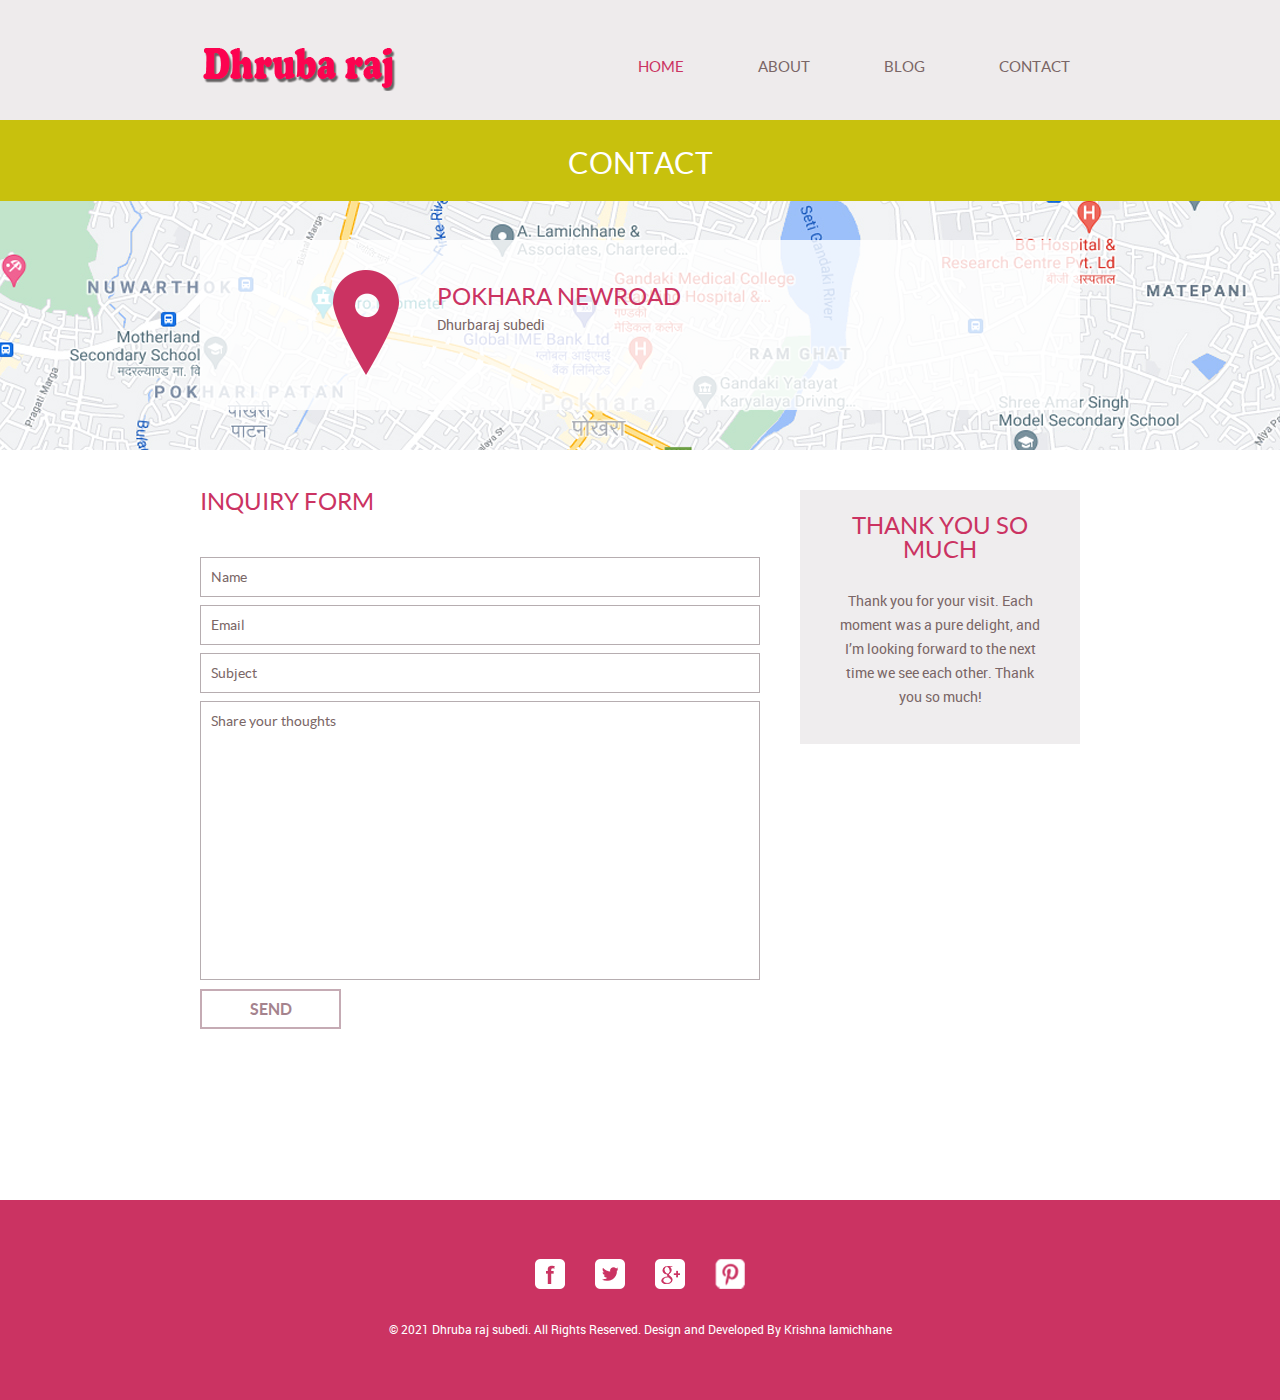
==== contact.html @ 52609d44 "Add files via upload" ====
<!doctype html>
<!-- Website template by freewebsitetemplates.com -->
<html>
<head>
	<meta charset="UTF-8">
	<meta name="viewport" content="width=device-width, initial-scale=1.0">
	<title>Dhruba raj subedi</title>
	<link rel="stylesheet" href="css/style.css" type="text/css">
	<link rel="stylesheet" type="text/css" href="css/mobile.css">
	<script src="js/mobile.js" type="text/javascript"></script>
</head>
<body>
	<div id="page">
		<div id="header">
			<div>
				<a href="index.html" class="logo"><img src="images/logo.png" alt=""></a>
				<ul id="navigation">
					<li class="selected">
						<a href="index.html">Home</a>
					</li>
					<li class="menu">
						<a href="about.html">About</a>
						<ul class="primary">
							<li>
								<a href="product.html">Gallary</a>
							</li>
						</ul>
					</li>
					<li class="menu">
						<a href="blog.html">Blog</a>
						<ul class="secondary">
							<li>
								<a href="singlepost.html">post</a>
							</li>
						</ul>
					</li>
					<li>
						<a href="contact.html">Contact</a>
					</li>
				</ul>
			</div>
		</div>
		<div id="body" class="contact">
			<div class="header">
				<div>
					<h1>Contact</h1>
				</div>
			</div>
			<div class="body">
				<div>
					<div>
						<img src="images/check-in.png" alt="">
						<h1>Pokhara newroad</h1>
						<p>Dhurbaraj subedi</p>
					</div>
				</div>
			</div>
			<div class="footer">
				<div class="contact">
					<h1>INQUIRY FORM</h1>
					<form action="index.html">
						<input type="text" name="Name" value="Name" onblur="this.value=!this.value?'Name':this.value;" onfocus="this.select()" onclick="this.value='';">
						<input type="text" name="Email" value="Email" onblur="this.value=!this.value?'Email':this.value;" onfocus="this.select()" onclick="this.value='';">
						<input type="text" name="Subject" value="Subject" onblur="this.value=!this.value?'Subject':this.value;" onfocus="this.select()" onclick="this.value='';">
						<textarea name="meassage" cols="50" rows="7">Share your thoughts</textarea>
						<input type="submit" value="Send" id="submit">
					</form>
				</div>
				<div class="section">
					<h1>Thank you so much</h1>
					<p>Thank you for your visit. Each moment was a pure delight, and I’m looking forward to the next time we see each other. Thank you so much!</p>
				</div>
			</div>
		</div>
		<div id="footer">
			<div>
				<div class="connect">
					<a href="https://www.facebook.com/dhurbaraj.subedi.96" class="facebook">facebook</a>
					<a href="#" class="twitter">twitter</a>
					<a href="#" class="googleplus">googleplus</a>
					<a href="#" class="pinterest">pinterest</a>
				</div>
				<p>&copy; 2021 Dhruba raj subedi. All Rights Reserved. Design and Developed By Krishna lamichhane</p>
			</div>
		</div>
	</div>
</body>
</html>
---- css/style.css ----
/* Website template by freewebsitetemplates.com */
body {
	margin: 0;
	padding: 0;
	position: relative;
	width: auto;
}
body #page {
	margin: 0;
	overflow: hidden;
	padding: 0;
	width: auto;
}
a {
	text-decoration: none;
	outline: none;
}
a:active {
	background: none;
}
img {
	border: none;
}
/*-------------------------------------------FONTS---------------------------------------------*/
@font-face {
	font-family: 'roboto-regular-webfont';
	src: url('../fonts/roboto-regular-webfont.eot');
	src: url('../fonts/roboto-regular-webfont.woff') format('woff'), url('../fonts/roboto-regular-webfont.ttf') format('truetype'), url('../fonts/roboto-regular-webfont.svg') format('svg');
}
@font-face {
	font-family: 'quicksand-bold-webfont';
	src: url('../fonts/quicksand-bold-webfont.eot');
	src: url('../fonts/quicksand-bold-webfont.woff') format('woff'), url('../fonts/quicksand-bold-webfont.ttf') format('truetype'), url('../fonts/quicksand-bold-webfont.svg') format('svg');
}
@font-face {
	font-family: 'magra-bold-webfont';
	src: url('../fonts/magra-bold-webfont.eot');
	src: url('../fonts/magra-bold-webfont.woff') format('woff'), url('../fonts/magra-bold-webfont.ttf') format('truetype'), url('../fonts/magra-bold-webfont.svg') format('svg');
}
@font-face {
	font-family: 'lato-regular-webfont';
	src: url('../fonts/lato-regular-webfont.eot');
	src: url('../fonts/lato-regular-webfont.woff') format('woff'), url('../fonts/lato-regular-webfont.ttf') format('truetype'), url('../fonts/lato-regular-webfont.svg') format('svg');
}
@font-face {
	font-family: 'lato-bold-webfont';
	src: url('../fonts/lato-bold-webfont.eot');
	src: url('../fonts/lato-bold-webfont.woff') format('woff'), url('../fonts/lato-bold-webfont.ttf') format('truetype'), url('../fonts/lato-bold-webfont.svg') format('svg');
}
/*----------------------------------------header-styles---------------------------------------*/
#header {
	background-color: #eeebec;
	margin: 0;
	padding: 0;
	position: relative;
	width: 100%;
}
#header div {
	margin: 0 auto;
	max-width: 940px;
	overflow: hidden;
	padding: 41px 10px 27px;
}
#header div a.logo {
	float: left;
	margin: 0 0 0 29px;
	padding: 0;
	width: auto;
}
#header div a.logo img {
	display: block;
	margin: 0;
	padding: 0;
	width: auto;
}
#header div ul {
	display: inline-block;
	float: right;
	list-style: none outside none;
	margin: 0 auto;
	padding: 17px 0 0;
	text-align: center;
	width: 513px;
}
#header div ul li {
	display: inline-block;
	*float: left; /* Needed for IE7 and old versions */
	margin: 0 35px;
	padding: 0;
	position: relative;
	width: auto;
}
#header div ul li a {
	color: #7a6666;
	font-family: lato-regular-webfont;
	font-size: 15px;
	font-weight: normal;
	line-height: 15px;
	margin: 0;
	padding: 0;
	text-align: center;
	text-transform: uppercase;
}
#header div ul li.selected a, #header div ul li.selected a:hover {
	color: #cb3362;
}
#header div ul li a:hover, #header div ul li.menu:hover ul li a {
	color: #c8c10d;
}
#header div ul li ul li a {
	color: #cb3362;
	font-family: lato-regular-webfont;
	font-size: 15px;
	font-weight: normal;
	line-height: 15px;
	margin: 0;
	padding: 0;
	text-align: center;
	text-transform: uppercase;
}
#header div ul li.menu {
	min-height: 35px;
	z-index: 80;
}
#header div ul li.menu ul {
	display: block;
	float: none;
	left: -99999px;
	margin: 0;
	padding: 0;
	position: absolute;
	top: 24px;
	width: 106px;
	z-index: 90;
}
#header div ul li.menu:hover ul.primary, #header div ul li.menu ul#selected.primary {
	left: -30px;
}
#header div ul li.menu:hover ul.secondary, #header div ul li.menu ul#selected.secondary {
	left: -27px;
}
#header div ul li.menu ul li {
	float: none;
	margin: 0;
	padding: 0;
}
/*----------------------------------------body-home-styles---------------------------------------*/
#body.home {
	margin: 0;
	overflow: hidden;
	padding: 0;
	position: relative;
	width: 100%;
}
#body.home div.header {
	background-color: #f8f8f8;
	margin: 0;
	max-width: none;
	overflow: hidden;
	padding: 0;
	width: 100%;
}
#body.home div.header img {
	display: block;
	left: 50%;
	margin: 0 auto 0 -563px;
	padding: 0;
	position: absolute;
	width: 1126px;
}
#body.home div.header div {
	margin: 0 auto;
	max-width: 960px;
	min-height: 660px;
	padding: 0;
	position: relative;
}
#body.home div.header div a {
	background: url(../images/icons.png) no-repeat 0 -128px;
	color: #FFFFFF;
	display: block;
	font-family: quicksand-bold-webfont;
	font-size: 20px;
	font-weight: normal;
	height: 99px;
	line-height: 24px;
	margin: 0;
	padding: 52px 0 0;
	position: absolute;
	right: 130px;
	text-align: center;
	text-transform: uppercase;
	top: 437px;
	width: 156px;
	z-index: 90;
}
#body.home div.body {
	background-color: #eae7e8;
	margin: 0;
	max-width: none;
	padding: 0;
	width: 100%;
}
#body.home div.body div {
	margin: 0 auto;
	max-width: 960px;
	overflow: hidden;
	padding: 0;
}
#body.home div.body div div {
	float: left;
	margin: 0;
	padding: 0 0 0 40px;
	width: 560px;
}
#body.home div.body div img {
	display: block;
	float: right;
	left: 0;
	margin: 0;
	padding: 0;
	position: relative;
	width: auto;
}
#body.home div.body div div h1 {
	color: #7A6666;
	display: block;
	font-family: lato-bold-webfont;
	font-size: 18px;
	font-weight: normal;
	line-height: 24px;
	margin: 0;
	padding: 47px 0 18px;
	text-align: left;
	text-transform: uppercase;
	width: 560px;
}
#body.home div.body div div h2 {
	color: #E32A62;
	display: block;
	font-family: magra-bold-webfont;
	font-size: 30px;
	font-weight: normal;
	line-height: 30px;
	margin: 0;
	padding: 0 0 26px;
	text-align: left;
	text-transform: none;
	width: 560px;
}
#body.home div.body div div p {
	color: #7a6666;
	display: block;
	font-family: roboto-regular-webfont;
	font-size: 14px;
	font-weight: normal;
	line-height: 24px;
	margin: 0;
	padding: 0;
	text-align: left;
	width: 560px;
}
#body.home div.body div div p a {
	color: #7a6666;
	display: block;
	font-family: roboto-regular-webfont;
	font-size: 14px;
	font-weight: normal;
	line-height: 24px;
	margin: 0;
	padding: 0;
	text-decoration: underline;
}
#body.home div.body div div p a:hover {
	color: #c8c10d;
}
#body.home div.footer {
	background-color: #c8c10d;
	margin: 0;
	max-width: none;
	padding: 0;
	width: 100%;
}
#body.home div.footer div {
	margin: 0 auto;
	max-width: 960px;
	padding: 0;
}
#body.home div.footer div ul {
	display: inline-block;
	list-style: none outside none;
	margin: 0;
	padding: 36px 0 32px;
	width: 100%;
}
#body.home div.footer div ul li {
	float: left;
	margin: 0 10px;
	padding: 0;
	width: 220px;
}
#body.home div.footer div ul li a {
	background: url(../images/icons.png) no-repeat;
	display: block;
	height: 44px;
	margin: 0 auto 22px;
	padding: 0;
	width: 80px;
}
#body.home div.footer div ul li a.product {
	background-position: 0 -372px;
}
#body.home div.footer div ul li a.about {
	background-position: 0 -418px;
}
#body.home div.footer div ul li a.flavor {
	background-position: 0 -280px;
}
#body.home div.footer div ul li a.contact {
	float: none;
	background-position: 0 -326px;
}
#body.home div.footer div ul li h1 {
	color: #ffffff;
	font-family: lato-regular-webfont;
	font-size: 20px;
	font-weight: normal;
	line-height: 20px;
	margin: 0;
	padding: 0;
	text-align: center;
	text-transform: uppercase;
}
/*----------------------------------------body-styles---------------------------------------*/
#body {
	margin: 0;
	overflow: hidden;
	padding: 0;
	position: relative;
	width: 100%;
}
#body div.header {
	background-color: #c8c10d;
	margin: 0 auto;
	max-width: none;
	overflow: hidden;
	padding: 0;
}
#body div.header div {
	margin: 0 auto;
	max-width: 960px;
	padding: 0;
}
#body div.header div h1 {
	color: #FFFFFF;
	font-family: lato-regular-webfont;
	font-size: 30px;
	font-weight: normal;
	line-height: 30px;
	margin: 0;
	padding: 28px 0 23px;
	text-align: center;
	text-transform: uppercase;
}
#body div.body {
	background-color: #ebebed;
	margin: 0;
	max-width: none;
	min-height: 249px;
	overflow: hidden;
	padding: 0;
	width: 100%;
}
#body div.body img {
	display: block;
	left: 50%;
	margin: 0 auto 0 -507px;
	padding: 0;
	position: absolute;
	width: 1014px;
}
#body div.footer {
	margin: 0 auto;
	max-width: 960px;
	overflow: hidden;
	padding: 40px 0 110px;
}
#body div.footer div.sidebar {
	background-color: #EFEDEE;
	float: left;
	margin: 0 10px 0 40px;
	padding: 36px 0 34px;
	width: 280px;
}
#body div.footer div.article {
	float: left;
	margin: 0;
	padding: 0 0 0 30px;
	width: 560px;
}
#body div.footer div.sidebar h1 {
	display: block;
	line-height: 48px;
	margin: 0 auto;
	padding: 0 0 50px;
	text-align: center;
	width: 193px;
}
#body div.footer div.sidebar p {
	display: block;
	line-height: 48px;
	margin: 0 auto;
	text-align: center;
	width: 169px;
}
#body div.footer div h1 {
	color: #CB3362;
	font-family: lato-regular-webfont;
	font-size: 24px;
	font-weight: normal;
	line-height: 24px;
	margin: 0;
	padding: 0 0 27px;
	text-align: left;
	text-transform: uppercase;
}
#body div.footer div p, #body div.footer div span {
	color: #7A6666;
	font-family: roboto-regular-webfont;
	font-size: 14px;
	font-weight: normal;
	line-height: 24px;
	margin: 0;
	padding: 0 0 24px;
	text-align: left;
}
#body div.footer div span {
	display: block;
	margin: 0;
	padding: 0;
}
#body div.footer div p a {
	color: #7a6666;
	font-family: roboto-regular-webfont;
	font-size: 14px;
	font-weight: normal;
	line-height: 24px;
	margin: 0;
	padding: 0;
	text-decoration: underline;
}
#body div.footer div p a:hover, #body div ul li p a:hover, #body div.blog .featured ul li div p a:hover, #body div.blog .sidebar p a:hover, #body div.blog .featured p a:hover, #body.contact div.body div div p a:hover {
	color: #c8c10d;
}
#body div {
	margin: 0 auto;
	max-width: 960px;
	padding: 7px 0 57px;
}
#body div ul {
	display: inline-block;
	list-style: none outside none;
	margin: 0;
	overflow: hidden;
	padding: 0 0 22px;
	width: 100%;
}
#body div ul li {
	float: left;
	margin: 0 10px;
	padding: 0;
	width: 220px;
}
#body div ul li h1 {
	color: #E32A62;
	font-family: magra-bold-webfont;
	font-size: 28px;
	font-weight: normal;
	line-height: 28px;
	margin: 0;
	padding: 87px 0 27px 30px;
	text-align: left;
	text-transform: capitalize;
}
#body div ul li p {
	color: #7A6666;
	font-family: roboto-regular-webfont;
	font-size: 14px;
	font-weight: normal;
	line-height: 24px;
	margin: 0;
	padding: 0 0 0 30px;
	text-align: left;
	width: 190px;
}
#body div ul li p a {
	color: #7a6666;
	font-family: roboto-regular-webfont;
	font-size: 14px;
	font-weight: normal;
	line-height: 24px;
	margin: 0;
	padding: 0;
	text-decoration: underline;
}
#body div ul li img {
	display: block;
	margin: 0 auto 15px;
	padding: 0;
	width: auto;
}
#body div ul li h2 {
	color: #e32a62;
	font-family: lato-regular-webfont;
	font-size: 20px;
	font-weight: normal;
	line-height: 24px;
	margin: 0;
	padding: 0;
	text-align: center;
	text-transform: uppercase;
}
#body div.blog {
	margin: 0 auto;
	max-width: 960px;
	overflow: hidden;
	padding: 98px 0 146px;
}
#body div.singlepost {
	margin: 0 auto;
	max-width: 960px;
	overflow: hidden;
	padding: 98px 0 99px;
}
#body div.blog .featured {
	float: left;
	margin: 0 10px;
	padding: 0;
	width: 620px;
}
#body div.singlepost .featured {
	float: left;
	margin: 0 10px;
	padding: 0;
	width: 620px;
}
#body div.blog .featured ul {
	display: inline-block;
	list-style: none;
	margin: 0;
	overflow: hidden;
	padding: 0;
	width: 100%;
}
#body div.blog .featured ul li:first-child {
	margin: 0 0 50px 0;
}
#body div.blog .featured ul li {
	background: url(../images/bg-border.gif) no-repeat bottom center;
	float: none;
	margin: 0 0 39px;
	overflow: hidden;
	padding: 0;
	width: auto;
}
#body div.blog .featured ul li img {
	float: left;
	margin: 2px 0 0;
	padding: 0 30px;
	width: auto;
}
#body div.blog .featured ul li div {
	float: left;
	margin: 0;
	padding: 0 0 36px 10px;
	width: 370px;
}
#body div.blog .featured ul li div h1 {
	color: #CB3362;
	font-family: lato-regular-webfont;
	font-size: 24px;
	font-weight: normal;
	line-height: 24px;
	margin: 0;
	padding: 0 0 3px;
	text-align: left;
	text-transform: uppercase;
}
#body div.blog .featured ul li div span {
	color: #7A6666;
	display: block;
	font-family: roboto-regular-webfont;
	font-size: 12px;
	font-weight: normal;
	line-height: 24px;
	margin: 0;
	padding: 0 0 24px;
	text-align: left;
	text-transform: none;
}
#body div.blog .featured ul li div p {
	color: #7a6666;
	font-family: roboto-regular-webfont;
	font-size: 14px;
	font-weight: normal;
	line-height: 24px;
	margin: 0;
	padding: 0 0 39px 0;
	text-align: left;
	width: 100%;
}
#body div.blog .featured ul li div p a {
	color: #7a6666;
	font-family: roboto-regular-webfont;
	font-size: 14px;
	font-weight: normal;
	line-height: 24px;
	margin: 0;
	padding: 0;
	text-decoration: underline;
}
#body div.blog .featured ul li div a.more {
	border: 2px solid #cbb5bc;
	color: #a5838e;
	display: block;
	font-family: lato-bold-webfont;
	font-size: 16px;
	font-weight: normal;
	height: 36px;
	line-height: 36px;
	margin: 0;
	padding: 0;
	text-align: center;
	text-transform: uppercase;
	width: 156px;
}
#body div.blog .featured ul li div a.more:hover {
	background-color: #c8c10d;
	border: none;
	color: #ffffff;
	height: 40px;
	line-height: 40px;
	width: 160px;
}
#body div.blog .featured a.load {
	border: 2px solid #cbb5bc;
	color: #a5838e;
	display: block;
	font-family: lato-bold-webfont;
	font-size: 16px;
	font-weight: normal;
	height: 36px;
	line-height: 36px;
	margin: 0 auto;
	padding: 0;
	text-align: center;
	text-transform: uppercase;
	width: 156px;
}
#body div.blog .featured a.load:hover {
	background-color: #cb3362;
	border: none;
	color: #ffffff;
	height: 40px;
	line-height: 40px;
	width: 160px;
}
#body div.blog .sidebar {
	background-color: #EFEDEE;
	float: left;
	margin: 0;
	padding: 0 0 71px;
	width: 280px;
}
#body div.singlepost .sidebar {
	background-color: #EFEDEE;
	float: left;
	margin: 0;
	padding: 0 0 71px;
	width: 280px;
}
#body div.blog .sidebar h1, #body div.singlepost .sidebar h1 {
	color: #CB3362;
	font-family: magra-bold-webfont;
	font-size: 30px;
	font-weight: normal;
	line-height: 30px;
	margin: 0;
	padding: 42px 0 29px;
	text-align: center;
	text-transform: capitalize;
}
#body div.blog .sidebar img, #body div.singlepost .sidebar img {
	display: block;
	margin: 0 auto;
	padding: 0;
	width: auto;
}
#body div.blog .sidebar h2, #body div.singlepost .sidebar h2 {
	color: #CB3362;
	font-family: lato-regular-webfont;
	font-size: 24px;
	font-weight: normal;
	line-height: 24px;
	margin: 0;
	padding: 34px 0 3px;
	text-align: center;
	text-transform: uppercase;
}
#body div.blog .sidebar span, #body div.singlepost .sidebar span {
	color: #7A6666;
	display: block;
	font-family: roboto-regular-webfont;
	font-size: 12px;
	font-weight: normal;
	line-height: 24px;
	margin: 0;
	padding: 0 0 24px;
	text-align: center;
	text-transform: none;
}
#body div.blog .sidebar p, #body div.singlepost .sidebar p {
	color: #7A6666;
	display: block;
	font-family: roboto-regular-webfont;
	font-size: 14px;
	font-weight: normal;
	line-height: 24px;
	margin: 0 auto;
	padding: 0 0 64px;
	text-align: center;
	text-transform: none;
	width: 200px;
}
#body div.blog .sidebar p a, #body div.singlepost .sidebar p a {
	color: #7a6666;
	font-family: roboto-regular-webfont;
	font-size: 14px;
	font-weight: normal;
	line-height: 24px;
	margin: 0;
	padding: 0;
	text-decoration: underline;
}
#body div.blog .sidebar a.more, #body div.singlepost .sidebar a.more {
	border: 2px solid #d3c2c7;
	color: #a5838e;
	display: block;
	font-family: lato-bold-webfont;
	font-size: 16px;
	font-weight: normal;
	height: 36px;
	line-height: 36px;
	margin: 0 auto;
	padding: 0;
	text-align: center;
	text-transform: uppercase;
	width: 156px;
}
#body div.blog .sidebar a.more:hover, #body div.singlepost .sidebar a.more:hover {
	background-color: #c8c10d;
	border: none;
	color: #ffffff;
	height: 40px;
	line-height: 40px;
	width: 160px;
}
#body div.singlepost .featured img {
	display: block;
	margin: 0;
	padding: 1px 0 0 30px;
	width: auto;
}
#body div.singlepost .featured h1 {
	color: #CB3362;
	font-family: lato-regular-webfont;
	font-size: 24px;
	font-weight: normal;
	line-height: 24px;
	margin: 0;
	padding: 40px 0 4px 30px;
	text-align: left;
	text-transform: uppercase;
}
#body div.singlepost .featured span {
	color: #7A6666;
	display: block;
	font-family: Arial;
	font-size: 12px;
	font-weight: normal;
	line-height: 24px;
	margin: 0;
	padding: 0 0 23px 30px;
	text-align: left;
	text-transform: none;
}
#body div.singlepost .featured p {
	color: #7A6666;
	font-family: Arial;
	font-size: 14px;
	font-weight: normal;
	line-height: 24px;
	margin: 0;
	padding: 0 0 24px 30px;
	text-align: left;
}
#body div.singlepost .featured p a {
	color: #7a6666;
	font-family: Arial;
	font-size: 14px;
	font-weight: normal;
	line-height: 24px;
	margin: 0;
	padding: 0;
	text-decoration: underline;
}
#body div.singlepost .featured a.load {
	border: 2px solid #CBB5BC;
	color: #A5838E;
	display: block;
	font-family: lato-bold-webfont;
	font-size: 16px;
	font-weight: normal;
	height: 36px;
	line-height: 36px;
	margin: 63px auto 0;
	padding: 0;
	text-align: center;
	text-transform: uppercase;
	width: 156px;
}
#body div.singlepost .featured a.load:hover {
	background-color: #c8c10d;
	border: none;
	color: #ffffff;
	height: 40px;
	line-height: 40px;
	width: 160px;
}
#body.contact div.body {
	background: url(../images/map.jpg) no-repeat center top #b5aaad;
	margin: 0;
	max-width: none;
	padding: 0;
	width: 100%;
}
#body.contact div.body div {
	margin: 0 auto;
	max-width: 960px;
	overflow: hidden;
	padding: 39px 0 0;
}
#body.contact div.body div div {
	background: url(../images/bg-transparent.png) repeat;
	margin: 0 auto;
	overflow: hidden;
	padding: 30px 0 35px 133px;
	width: 747px;
}
#body.contact div.body div div img {
	float: left;
	left: auto;
	margin: 0 38px 0 0;
	padding: 0;
	position: relative;
	width: auto;
}
#body.contact div.body div div h1 {
	color: #CB3362;
	float: left;
	font-family: lato-regular-webfont;
	font-size: 24px;
	font-weight: normal;
	line-height: 24px;
	margin: 0;
	padding: 15px 0 4px;
	text-align: left;
	text-transform: uppercase;
	width: 510px;
}
#body.contact div.body div div p {
	color: #7a6666;
	float: left;
	font-family: roboto-regular-webfont;
	font-size: 14px;
	font-weight: normal;
	line-height: 24px;
	margin: 0;
	padding: 0;
	text-align: left;
	width: 510px;
}
#body.contact div.body div div p a {
	color: #7a6666;
	font-family: roboto-regular-webfont;
	font-size: 14px;
	font-weight: normal;
	line-height: 24px;
	margin: 0;
	padding: 0;
	text-decoration: underline;
}
#body div.footer .contact {
	float: left;
	margin: 0 10px 0 0;
	max-width: none;
	padding: 0 0 61px 40px;
	width: 590px;
}
#body div.footer .contact h1 {
	color: #CB3362;
	float: none;
	font-family: lato-regular-webfont;
	font-size: 24px;
	font-weight: normal;
	line-height: 24px;
	margin: 0;
	padding: 0 0 43px;
	text-align: left;
	text-transform: uppercase;
	width: auto;
}
#body div.footer .contact form {
	margin: 0;
	overflow: hidden;
	padding: 0;
	width: 560px;
}
#body div.footer .contact form input {
	background: none;
	border: 1px solid #B6ADB0;
	color: #7A6666;
	display: block;
	font-family: lato-regular-webfont;
	font-size: 14px;
	font-weight: normal;
	height: 38px;
	line-height: 38px;
	margin: 0 0 8px;
	padding: 0 0 0 10px;
	text-align: left;
	width: 548px;
}
#body div.footer .contact form textarea {
	background: none;
	border: 1px solid #B6ADB0;
	color: #7A6666;
	display: block;
	font-family: lato-regular-webfont;
	font-size: 14px;
	font-weight: normal;
	height: 270px;
	line-height: 24px;
	margin: 0 0 9px;
	overflow: auto;
	padding: 7px 0 0 10px;
	resize: none;
	text-align: left;
	width: 548px;
}
#body div.footer .contact form input#submit {
	background: none;
	border: 2px solid #c5abb4;
	color: #a5838e;
	cursor: pointer;
	display: block;
	font-family: lato-bold-webfont;
	font-size: 16px;
	font-weight: normal;
	height: 40px;
	line-height: 36px;
	margin: 0;
	padding: 0;
	text-align: center;
	text-transform: uppercase;
	width: 141px;
}
#body div.footer .contact form input#submit:hover {
	background-color: #c8c10d;
	border: none;
	height: 40px;
	width: 141px;
}
#body div.footer .section {
	background-color: #EFEDEE;
	float: left;
	margin: 0;
	max-width: none;
	padding: 0 0 35px;
	width: 280px;
}
#body div.footer .section h1 {
	color: #CB3362;
	display: block;
	font-family: lato-regular-webfont;
	font-size: 24px;
	font-weight: normal;
	line-height: 24px;
	margin: 0 auto;
	padding: 24px 0 27px;
	text-align: center;
	text-transform: uppercase;
	width: 202px;
}
#body div.footer .section p {
	color: #7A6666;
	display: block;
	font-family: roboto-regular-webfont;
	font-size: 14px;
	font-weight: normal;
	line-height: 24px;
	margin: 0 auto;
	padding: 0;
	text-align: center;
	width: 202px;
}
#body div.footer .section p a {
}
#body div.footer .section p a:hover {
}
/*----------------------------------------footer-styles---------------------------------------*/
#footer {
	background-color: #cb3362;
	margin: 0;
	padding: 0;
	width: 100%;
}
#footer div {
	margin: 0 auto;
	max-width: 960px;
	overflow: hidden;
	padding: 59px 0 13px;
}
#footer div p {
	color: #FFFFFF;
	display: block;
	font-family: roboto-regular-webfont;
	font-size: 12px;
	font-weight: normal;
	line-height: 15px;
	margin: 0;
	padding: 33px 0 50px;
	text-align: center;
	text-transform: none
}
#footer div .connect {
	display: block;
	height: 30px;
	margin: 0 auto;
	max-width: none;
	overflow: hidden;
	padding: 0;
	width: 240px;
}
#footer div .connect a {
	background: url(../images/icons.png) no-repeat;
	display: block;
	float: left;
	height: 30px;
	margin: 0 15px;
	padding: 0;
	text-indent: -99999px;
	width: 30px;
}
#footer div .connect a.facebook {
	background-position: 0 0;
}
#footer div .connect a.googleplus {
	background-position: 0 -32px;
}
#footer div .connect a.pinterest {
	background-position: 0 -64px;
}
#footer div .connect a.twitter {
	background-position: 0 -96px;
}
---- css/mobile.css ----
/* Website template by freewebsitetemplates.com */
@media only screen and (min-width : 320px) and (max-width : 568px) {
	html {
		-webkit-text-size-adjust: none;
	}
	img {
		max-width: 100%;
	}
	body #page {
		margin: 0;
		overflow: hidden;
		padding: 0;
		width: auto;
	}
	#header {
		width: 100%;
	}
	#header div {
		max-width: none;
		overflow: hidden;
		padding: 90px 0 13%;
		width: 100%;
	}
	#header div a.logo {
		display: block;
		float: none;
		height: auto;
		margin: 0 auto;
		padding: 0;
	}
	#header div a.logo img {
		display: block;
		margin: 0 auto;
		padding: 0;
		width: 50%;
	}
	#header span#mobile-navigation {
		background: transparent url(../images/mobile/mobile-menu.png) no-repeat;
		display: block;
		height: 50px;
		margin: 0;
		padding: 0 0 0 0;
		position: absolute;
		right: 6%;
		top: 20px;
		width: 50px;
		z-index: 999;
	}
	#header div > ul#navigation {
		background-image: none;
		background: rgba(121, 101, 102, 0.91);
		border: 1px solid #f8f8f8;
		border-radius: 0;
		display: none;
		height: auto;
		padding: 0;
		position: absolute;
		right: 6%;
		top: 70px;
		width: 88%;
		z-index: 1000;
	}
	#header div > ul#navigation > li {
		border-left: 0;
		border-top: 1px solid #f8f8f8;
		margin: 0;
		padding: 0;
		position: relative;
		text-align: left;
		width: 100%;
	}
	#header div > ul#navigation > li:first-child {
		border-top: 0;
	}
	#header div > ul#navigation > li:hover {
		background-color: transparent;
	}
	#header div ul#navigation li a {
		color: #f8f8f8;
		display: block;
		font-family: Arial;
		font-size: 1.125em;
		font-weight: normal;
		height: 3em;
		line-height: 3.125em;
		padding: 0 10px;
		text-align: left;
		text-shadow: none;
		width: auto;
	}
	#header .mobile-submenu {
		background: rgba(121, 101, 102, 0.91) url(../images/mobile/mobile-expand.png) no-repeat center;
		border-left: 1px solid #f8f8f8;
		display: inline-block;
		height: 3.4em;
		position: absolute;
		right: 0;
		top: 0;
		width: 50px;
		z-index: 0;
	}
	#header div ul#navigation li ul {
		background: none;
		border-top: 1px solid #f8f8f8;
		padding: 0;
		position: static;
		right: 0;
		text-align: left;
		width: 100%;
		z-index: 999;
	}
	#header div ul#navigation li ul, #header div ul#navigation li:hover ul {
		display: none;
	}
	#header div ul#navigation li {
		width: 100%;
		z-index: 40;
	}
	#header div ul#navigation li ul li {
		background: rgba(121, 101, 102, 0.91);
		border-top: 1px solid #f8f8f8;
		display: block;
		margin: 0;
		padding: 0;
		text-align: left;
		width: 100%;
	}
	#header div ul#navigation li ul li:first-child {
		border: none;
	}
	#header div ul#navigation li ul li a {
		background: rgba(121, 101, 103, 0.91);
		color: #f8f8f8;
		padding-left: 20px;
		text-align: left;
		width: auto;
	}
	#header div ul#navigation li:hover a, #header div ul#navigation li.selected a, #header div ul#navigation li:hover ul li a, #header div ul#navigation li:hover ul li a:hover, #header div ul#navigation li ul li.selected a {
		display: block;
	}
	#header div ul#navigation li.selected > a {
		background: rgba(204, 60, 104, 0.91);
		color: #f8f8f8;
	}
	#body {
		margin: 0;
		padding: 0;
		width: 100%;
	}
	#body.home {
		margin: 0;
		padding: 0;
		width: 100%;
	}
}
@media only screen and (max-width : 568px) and (orientation : landscape) {
	
}
	@media only screen and (max-width : 918px) {
	#body{
	}
	#body.home {
	}
	#body div.blog, #body div.singlepost {
		margin: 0;
		max-width: none;
		overflow: hidden;
		padding: 10% 0;
		width: 100%;
	}
	#body.home div.header div {
		margin: 0 auto;
		max-width: 960px;
		min-height: 470px;
		padding: 0;
		position: relative;
	}
	#body.home div.header img {
		display: block;
		height: 21%;
		left: 0;
		margin: 0 auto;
		padding: 0;
		position: absolute;
		width: 100%;
	}
	#body.home div.header div a {
		margin: 0 auto;
		padding: 52px 0 0;
		position: relative;
		right: 0;
		top: 292px;
	}
	#body.home div.body div, #body.home div.footer div {
		margin: 0 auto;
		max-width: none;
		width: 90%;
	}
	#body.home div.body div div {
		float: none;
		margin: 0 auto;
		padding: 0;
		width: 90%;
	}
	#body.home div.body div div h1, #body.home div.body div div h2, #body.home div.body div div p {
		width: 100%;
	}
	#body.home div.body div img {
		display: block;
		float: none;
		margin: 0 auto;
		padding: 0;
		position: inherit;
		width: 100%;
	}
	#body.home div.footer div ul li {
		float: none;
		margin: 0;
		padding: 0 0 8%;
		width: 100%;
	}
	#body.home div.footer div ul li a.contact {
		float: none;
	}
	#body div.body {
		min-height: 280px;
	}
	#body div.body img {
		display: block;
		height: 15%;
		left: 0;
		margin: 0 auto;
		padding: 0;
		position: absolute;
		width: 100%;
	}
	#body div.footer {
		margin: 0;
		max-width: none;
		overflow: hidden;
		padding: 0 0 0;
		width: 100%;
	}
	#body div.footer div.sidebar {
		float: none;
		margin: 10% auto 0;
		padding: 36px 0 34px;
		width: 90%;
	}
	#body div.footer div.article {
		float: none;
		margin: 0 auto;
		padding: 8% 0 0 0;
		width: 90%;
	}
	#body div ul {
		padding: 10% 0;
		width: 100%;
	}
	#body div ul li {
		float: none;
		margin: 0 auto;
		padding: 0;
		width: 90%;
	}
	#body div ul li h1, #body div ul li p {
		margin: 0;
		padding: 0;
		width: 100%;
	}
	#body div.blog .featured {
		float: none;
		margin: 0;
		padding: 0;
		width: 100%;
	}
	#body div.blog .sidebar {
		background-color: #EFEDEE;
		float: none;
		margin: 0;
		padding: 0 0 71px;
		width: 100%;
	}
	#body div.blog .featured ul li:first-child {
		margin: 10% auto;
	}
	#body div.blog .featured ul li {
		background: none;
		margin: 10% auto;
		width: 90%;
	}
	#body div.blog .featured ul li img {
		float: none;
		margin: 5% auto;
	}
	#body div.blog .featured ul li div {
		float: none;
		margin: 0;
		padding: 0;
		width: 100%;
	}
	#body div.singlepost .featured img, #body div.singlepost .featured h1, #body div.singlepost .featured span, #body div.singlepost .featured p {
		padding: 4% 0;
	}
	#body div.blog .featured a.load, #body div.singlepost .featured a.load {
		display: none;
	}
	#body div.blog .sidebar, #body div.singlepost .featured,  #body div.singlepost .sidebar {
		float: none;
		margin: 0 auto;
		padding: 0 0 35px;
		width: 90%;
	}
	#body.contact div.body div{
		padding: 4% 0;
		max-width: none;
		width: 100%;
	}
	#body.contact div.body div div{
		padding: 5% 0;
		width: 90%;
	}
	#body.contact div.body div div img{
		float: none;
		margin: 0 auto;
	}
	#body.contact div.body div div h1, #body.contact div.body div div p{
		padding: 0 0 0 4%;
		width: 96%;
	}
	#footer div {
		margin: 0 auto;
		width: 90%;
	}
	#body div.footer .contact {
		float: none;
		margin: 0 auto;
		max-width: none;
		padding: 4% 0;
		width: 90%;
	}
	#body div.footer .contact form {
		margin: 0;
		overflow: hidden;
		padding: 0;
		width: 100%;
	}
	#body div.footer .contact form input, #body div.footer .contact form textarea {
		-webkit-appearance: none;
		border-radius: 0;
		margin: 0 auto 8px;
		width: 90%;
	}
	#body div.footer .contact form input#submit {
		-webkit-appearance: none;
		margin: 0 0 0 2%;
	}
	#body div.footer .section {
		background-color: #EFEDEE;
		float: none;
		margin: 0 auto 5%;
		max-width: none;
		padding: 0 0 35px;
		width: 90%;
	}
}
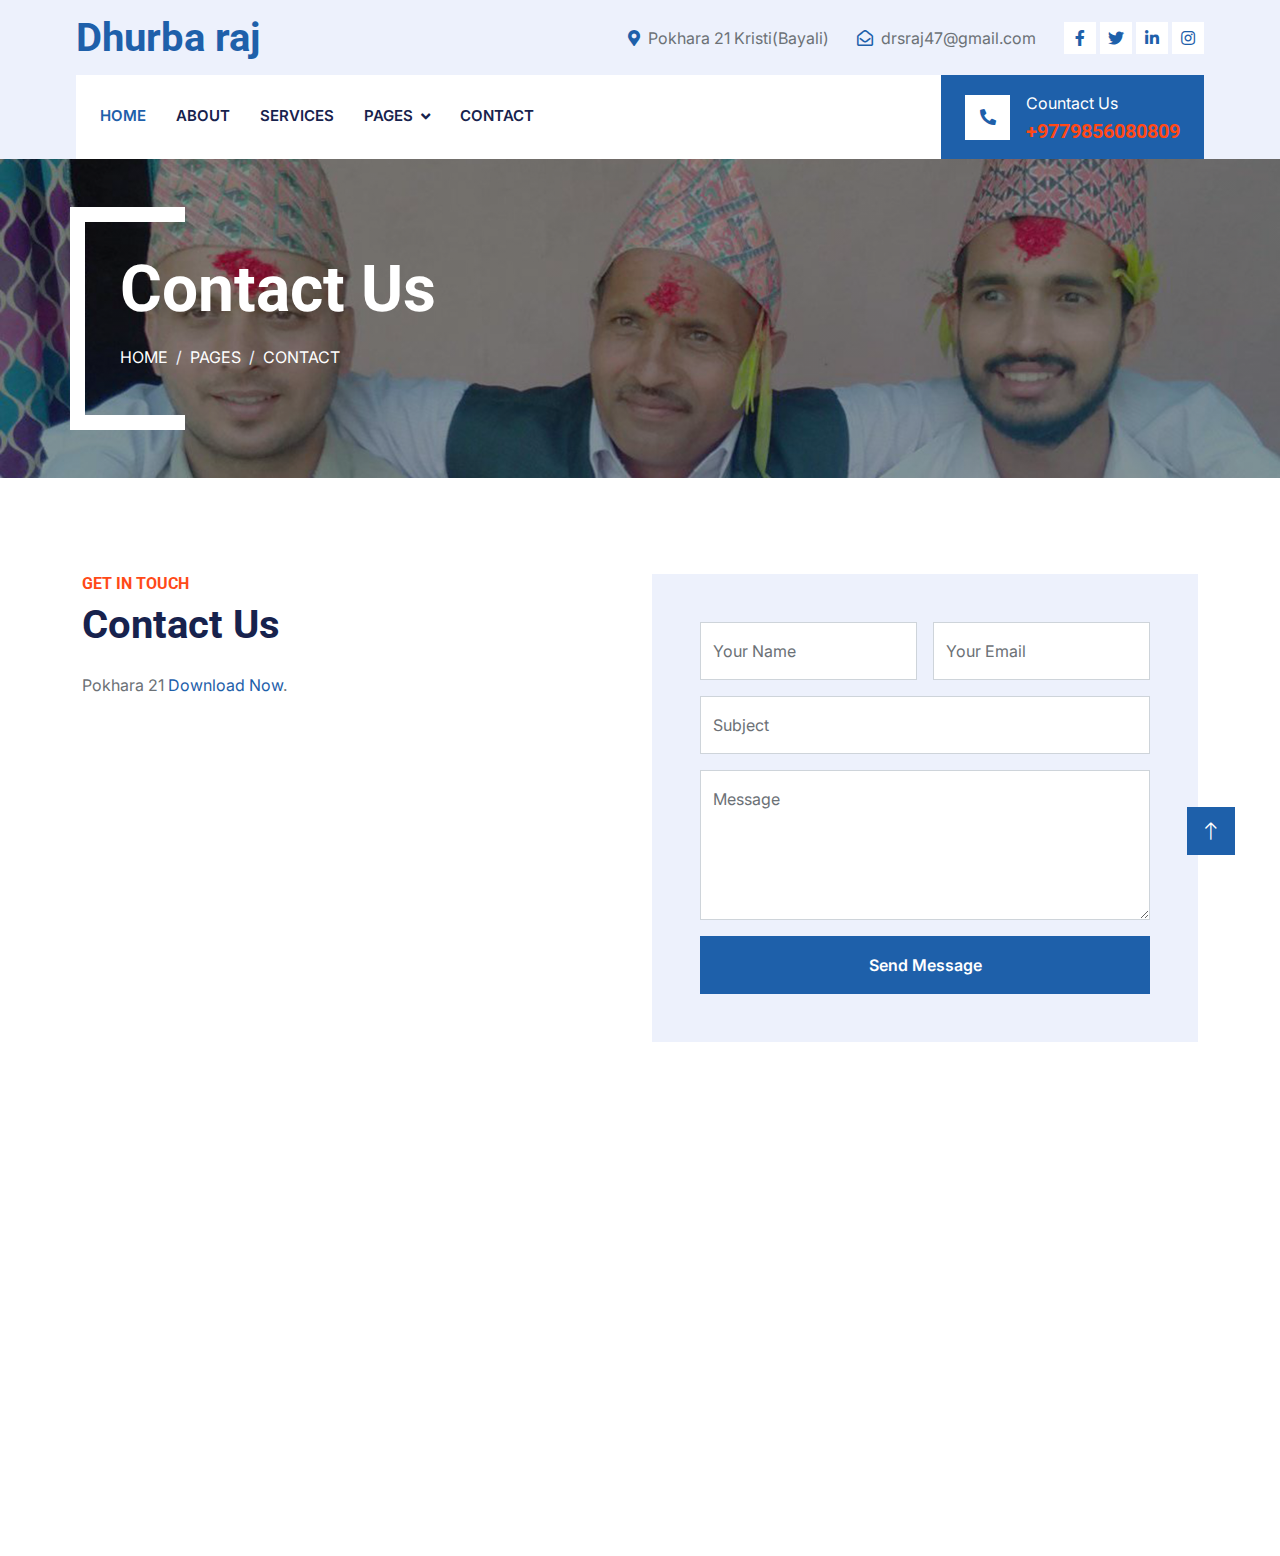
==== commit d40a45a8: "Add files via upload" ====
--- a/contact.html
+++ b/contact.html
@@ -1,88 +1,264 @@
-<!doctype html>
-<!-- Website template by freewebsitetemplates.com -->
-<html>
-<head>
-	<meta charset="UTF-8">
-	<meta name="viewport" content="width=device-width, initial-scale=1.0">
-	<title>Dhruba raj subedi</title>
-	<link rel="stylesheet" href="css/style.css" type="text/css">
-	<link rel="stylesheet" type="text/css" href="css/mobile.css">
-	<script src="js/mobile.js" type="text/javascript"></script>
-</head>
-<body>
-	<div id="page">
-		<div id="header">
-			<div>
-				<a href="index.html" class="logo"><img src="images/logo.png" alt=""></a>
-				<ul id="navigation">
-					<li class="selected">
-						<a href="index.html">Home</a>
-					</li>
-					<li class="menu">
-						<a href="about.html">About</a>
-						<ul class="primary">
-							<li>
-								<a href="product.html">Gallary</a>
-							</li>
-						</ul>
-					</li>
-					<li class="menu">
-						<a href="blog.html">Blog</a>
-						<ul class="secondary">
-							<li>
-								<a href="singlepost.html">post</a>
-							</li>
-						</ul>
-					</li>
-					<li>
-						<a href="contact.html">Contact</a>
-					</li>
-				</ul>
-			</div>
-		</div>
-		<div id="body" class="contact">
-			<div class="header">
-				<div>
-					<h1>Contact</h1>
-				</div>
-			</div>
-			<div class="body">
-				<div>
-					<div>
-						<img src="images/check-in.png" alt="">
-						<h1>Pokhara newroad</h1>
-						<p>Dhurbaraj subedi</p>
-					</div>
-				</div>
-			</div>
-			<div class="footer">
-				<div class="contact">
-					<h1>INQUIRY FORM</h1>
-					<form action="index.html">
-						<input type="text" name="Name" value="Name" onblur="this.value=!this.value?'Name':this.value;" onfocus="this.select()" onclick="this.value='';">
-						<input type="text" name="Email" value="Email" onblur="this.value=!this.value?'Email':this.value;" onfocus="this.select()" onclick="this.value='';">
-						<input type="text" name="Subject" value="Subject" onblur="this.value=!this.value?'Subject':this.value;" onfocus="this.select()" onclick="this.value='';">
-						<textarea name="meassage" cols="50" rows="7">Share your thoughts</textarea>
-						<input type="submit" value="Send" id="submit">
-					</form>
-				</div>
-				<div class="section">
-					<h1>Thank you so much</h1>
-					<p>Thank you for your visit. Each moment was a pure delight, and I’m looking forward to the next time we see each other. Thank you so much!</p>
-				</div>
-			</div>
-		</div>
-		<div id="footer">
-			<div>
-				<div class="connect">
-					<a href="https://www.facebook.com/dhurbaraj.subedi.96" class="facebook">facebook</a>
-					<a href="#" class="twitter">twitter</a>
-					<a href="#" class="googleplus">googleplus</a>
-					<a href="#" class="pinterest">pinterest</a>
-				</div>
-				<p>&copy; 2021 Dhruba raj subedi. All Rights Reserved. Design and Developed By Krishna lamichhane</p>
-			</div>
-		</div>
-	</div>
-</body>
-</html>
+<!DOCTYPE html>
+<html lang="en">
+
+<head>
+    <meta charset="utf-8">
+    <title>Dhurba raj subedi</title>
+    <meta content="width=device-width, initial-scale=1.0" name="viewport">
+    <meta content="" name="keywords">
+    <meta content="" name="description">
+
+    <!-- Favicon -->
+    <link href="img/favicon.ico" rel="icon">
+
+    <!-- Google Web Fonts -->
+    <link rel="preconnect" href="https://fonts.googleapis.com">
+    <link rel="preconnect" href="https://fonts.gstatic.com" crossorigin>
+    <link href="https://fonts.googleapis.com/css2?family=Inter:wght@400;600&family=Roboto:wght@500;700&display=swap" rel="stylesheet">
+
+    <!-- Icon Font Stylesheet -->
+    <link href="https://cdnjs.cloudflare.com/ajax/libs/font-awesome/5.10.0/css/all.min.css" rel="stylesheet">
+    <link href="https://cdn.jsdelivr.net/npm/bootstrap-icons@1.4.1/font/bootstrap-icons.css" rel="stylesheet">
+
+    <!-- Libraries Stylesheet -->
+    <link href="lib/animate/animate.min.css" rel="stylesheet">
+    <link href="lib/owlcarousel/assets/owl.carousel.min.css" rel="stylesheet">
+    <link href="lib/tempusdominus/css/tempusdominus-bootstrap-4.min.css" rel="stylesheet" />
+
+    <!-- Customized Bootstrap Stylesheet -->
+    <link href="css/bootstrap.min.css" rel="stylesheet">
+
+    <!-- Template Stylesheet -->
+    <link href="css/style.css" rel="stylesheet">
+</head>
+
+<body>
+    <!-- Spinner Start -->
+    <div id="spinner" class="show bg-white position-fixed translate-middle w-100 vh-100 top-50 start-50 d-flex align-items-center justify-content-center">
+        <div class="spinner-border text-primary" style="width: 3rem; height: 3rem;" role="status">
+            <span class="sr-only">Loading...</span>
+        </div>
+    </div>
+    <!-- Spinner End -->
+
+
+    <!-- Topbar Start -->
+    <div class="container-fluid bg-light d-none d-lg-block">
+        <div class="row align-items-center top-bar">
+            <div class="col-lg-3 col-md-12 text-center text-lg-start">
+                <a href="" class="navbar-brand m-0 p-0">
+                    <h1 class="text-primary m-0">Dhurba raj</h1>
+                </a>
+            </div>
+            <div class="col-lg-9 col-md-12 text-end">
+                <div class="h-100 d-inline-flex align-items-center me-4">
+                    <i class="fa fa-map-marker-alt text-primary me-2"></i>
+                    <p class="m-0">Pokhara 21 Kristi(Bayali)</p>
+                </div>
+                <div class="h-100 d-inline-flex align-items-center me-4">
+                    <i class="far fa-envelope-open text-primary me-2"></i>
+                    <p class="m-0">drsraj47@gmail.com</p>
+                </div>
+                <div class="h-100 d-inline-flex align-items-center">
+                    <a class="btn btn-sm-square bg-white text-primary me-1" href="https://www.facebook.com/dhurbaraj.subedi.96"><i class="fab fa-facebook-f"></i></a>
+                    <a class="btn btn-sm-square bg-white text-primary me-1" href=""><i class="fab fa-twitter"></i></a>
+                    <a class="btn btn-sm-square bg-white text-primary me-1" href=""><i class="fab fa-linkedin-in"></i></a>
+                    <a class="btn btn-sm-square bg-white text-primary me-0" href=""><i class="fab fa-instagram"></i></a>
+                </div>
+            </div>
+        </div>
+    </div>
+    <!-- Topbar End -->
+
+
+    <!-- Navbar Start -->
+    <div class="container-fluid nav-bar bg-light">
+        <nav class="navbar navbar-expand-lg navbar-light bg-white p-3 py-lg-0 px-lg-4">
+            <a href="" class="navbar-brand d-flex align-items-center m-0 p-0 d-lg-none">
+                <h1 class="text-primary m-0">Dhurbaraj</h1>
+            </a>
+            <button class="navbar-toggler" type="button" data-bs-toggle="collapse" data-bs-target="#navbarCollapse">
+                <span class="fa fa-bars"></span>
+            </button>
+            <div class="collapse navbar-collapse" id="navbarCollapse">
+                <div class="navbar-nav me-auto">
+                    <a href="index.html" class="nav-item nav-link active">Home</a>
+                    <a href="#" class="nav-item nav-link">About</a>
+                    <a href="#" class="nav-item nav-link">Services</a>
+                    <div class="nav-item dropdown">
+                        <a href="#" class="nav-link dropdown-toggle" data-bs-toggle="dropdown">Pages</a>
+                        <div class="dropdown-menu fade-up m-0">
+                            <a href="#" class="dropdown-item">Book</a>
+                            <a href="#" class="dropdown-item">Technicians</a>
+                            <a href="#" class="dropdown-item">Testimonial</a>
+                            
+                        </div>
+                    </div>
+                    <a href="contact.html" class="nav-item nav-link">Contact</a>
+                </div>
+                <div class="mt-4 mt-lg-0 me-lg-n4 py-3 px-4 bg-primary d-flex align-items-center">
+                    <div class="d-flex flex-shrink-0 align-items-center justify-content-center bg-white" style="width: 45px; height: 45px;">
+                        <i class="fa fa-phone-alt text-primary"></i>
+                    </div>
+                    <div class="ms-3">
+                        <p class="mb-1 text-white">Countact Us </p>
+                        <h5 class="m-0 text-secondary">+9779856080809</h5>
+                    </div>
+                </div>
+            </div>
+        </nav>
+    </div>
+    <!-- Navbar End -->
+
+
+
+    <!-- Page Header Start -->
+    <div class="container-fluid page-header mb-5 py-5">
+        <div class="container">
+            <h1 class="display-3 text-white mb-3 animated slideInDown">Contact Us</h1>
+            <nav aria-label="breadcrumb animated slideInDown">
+                <ol class="breadcrumb text-uppercase">
+                    <li class="breadcrumb-item"><a class="text-white" href="#">Home</a></li>
+                    <li class="breadcrumb-item"><a class="text-white" href="#">Pages</a></li>
+                    <li class="breadcrumb-item text-white active" aria-current="page">Contact</li>
+                </ol>
+            </nav>
+        </div>
+    </div>
+    <!-- Page Header End -->
+
+
+    <!-- Contact Start -->
+    <div class="container-xxl py-5">
+        <div class="container">
+            <div class="row g-4">
+                <div class="col-md-6 wow fadeInUp" data-wow-delay="0.1s">
+                    <h6 class="text-secondary text-uppercase">Get In Touch</h6>
+                    <h1 class="mb-4">Contact Us</h1>
+                    <p class="mb-4">Pokhara 21 <a href="#">Download Now</a>.</p>
+                    <iframe class="position-relative w-100"
+                        src="https://www.google.com/maps/embed?pb=!1m18!1m12!1m3!1d28139.533448662965!2d83.93225297744107!3d28.16348003671449!2m3!1f0!2f0!3f0!3m2!1i1024!2i768!4f13.1!3m3!1m2!1s0x3995bfe1a683fd61%3A0x129f32838264bf6!2sKristi%20Nachnechaur%2C%20Nepal!5e0!3m2!1sen!2skr!4v1638263188978!5m2!1sen!2skr"
+                        frameborder="0" style="height: 300px; border:0;" allowfullscreen="" aria-hidden="false"
+                        tabindex="0"></iframe>
+                        
+                </div>
+                <div class="col-md-6 wow fadeInUp" data-wow-delay="0.1s">
+                    <div class="bg-light p-5 h-100 d-flex align-items-center">
+                        <form>
+                            <div class="row g-3">
+                                <div class="col-md-6">
+                                    <div class="form-floating">
+                                        <input type="text" class="form-control" id="name" placeholder="Your Name">
+                                        <label for="name">Your Name</label>
+                                    </div>
+                                </div>
+                                <div class="col-md-6">
+                                    <div class="form-floating">
+                                        <input type="email" class="form-control" id="email" placeholder="Your Email">
+                                        <label for="email">Your Email</label>
+                                    </div>
+                                </div>
+                                <div class="col-12">
+                                    <div class="form-floating">
+                                        <input type="text" class="form-control" id="subject" placeholder="Subject">
+                                        <label for="subject">Subject</label>
+                                    </div>
+                                </div>
+                                <div class="col-12">
+                                    <div class="form-floating">
+                                        <textarea class="form-control" placeholder="Leave a message here" id="message" style="height: 150px"></textarea>
+                                        <label for="message">Message</label>
+                                    </div>
+                                </div>
+                                <div class="col-12">
+                                    <button class="btn btn-primary w-100 py-3" type="submit">Send Message</button>
+                                </div>
+                            </div>
+                        </form>
+                    </div>
+                </div>
+            </div>
+        </div>
+    </div>
+    <!-- Contact End -->
+
+
+    <!-- Footer Start -->
+    <div class="container-fluid bg-dark text-light footer pt-5 mt-5 wow fadeIn" data-wow-delay="0.1s">
+        <div class="container py-5">
+            <div class="row g-5">
+                <div class="col-lg-3 col-md-6">
+                    <h4 class="text-light mb-4">Address</h4>
+                    <p class="mb-2"><i class="fa fa-map-marker-alt me-3"></i>Pokhara 21</p>
+                    <p class="mb-2"><i class="fa fa-phone-alt me-3"></i>+9779856080809</p>
+                    <p class="mb-2"><i class="fa fa-envelope me-3"></i>drsraj47@gmail.com</p>
+                    <div class="d-flex pt-2">
+                        <a class="btn btn-outline-light btn-social" href="https://www.facebook.com/dhurbaraj.subedi.96"><i class="fab fa-twitter"></i></a>
+                        <a class="btn btn-outline-light btn-social" href=""><i class="fab fa-facebook-f"></i></a>
+                        <a class="btn btn-outline-light btn-social" href=""><i class="fab fa-youtube"></i></a>
+                        <a class="btn btn-outline-light btn-social" href=""><i class="fab fa-linkedin-in"></i></a>
+                    </div>
+                </div>
+                <div class="col-lg-3 col-md-6">
+                    <h4 class="text-light mb-4">More</h4>
+                    <h6 class="text-light"><a href=""><font color="white"> Trems & condition</font></a></h6>
+                    <p class="mb-4"><a href=""><font color="white">Privacy</font></a></p>
+                    <h6 class="text-light"><a href=""><font color="white">Trekking</font></a></h6>
+                    <p class="mb-0"><a href=""><font color="white">Advertise</font></a></p>
+                </div>
+                <div class="col-lg-3 col-md-6">
+                    <h4 class="text-light mb-4">Menu</h4>
+                    <a class="btn btn-link" href="">Home</a>
+                    <a class="btn btn-link" href="">Gallary</a>
+                    <a class="btn btn-link" href="">Blog</a>
+                    <a class="btn btn-link" href="">About</a>
+                    <a class="btn btn-link" href="">Contact</a>
+                </div>
+                <div class="col-lg-3 col-md-6">
+                    <h4 class="text-light mb-4">Email link</h4>
+                    <p>Dhruba raj subedi.</p>
+                    <div class="position-relative mx-auto" style="max-width: 400px;">
+                        <input class="form-control border-0 w-100 py-3 ps-4 pe-5" type="text" placeholder="Your email">
+                        <button type="button" class="btn btn-primary py-2 position-absolute top-0 end-0 mt-2 me-2">SignUp</button>
+                    </div>
+                </div>
+            </div>
+        </div>
+        <div class="container">
+            <div class="copyright">
+                <div class="row">
+                    <div class="col-md-6 text-center text-md-start mb-3 mb-md-0">
+                        &copy; <a class="border-bottom" href="https://dhrubaraj.com.np/">Dhurbaraj.com.np</a>, All Right Reserved.
+                    </div>
+                    <div class="col-md-6 text-center text-md-end">
+                        <!--/*** This template is free as long as you keep the footer author’s credit link/attribution link/backlink. If you'd like to use the template without the footer author’s credit link/attribution link/backlink, you can purchase the Credit Removal License from "https://htmlcodex.com/credit-removal". Thank you for your support. ***/-->
+                        Designed By <a class="border-bottom" href="https://www.facebook.com/ramielobastirivan26">Krishna Lamichhane(SKTECH)</a>
+                    </div>
+                </div>
+            </div>
+        </div>
+    </div>
+    <!-- Footer End -->
+
+
+    <!-- Back to Top -->
+    <a href="#" class="btn btn-lg btn-primary btn-lg-square rounded-0 back-to-top"><i class="bi bi-arrow-up"></i></a>
+
+
+    <!-- JavaScript Libraries -->
+    <script src="https://code.jquery.com/jquery-3.4.1.min.js"></script>
+    <script src="https://cdn.jsdelivr.net/npm/bootstrap@5.0.0/dist/js/bootstrap.bundle.min.js"></script>
+    <script src="lib/wow/wow.min.js"></script>
+    <script src="lib/easing/easing.min.js"></script>
+    <script src="lib/waypoints/waypoints.min.js"></script>
+    <script src="lib/counterup/counterup.min.js"></script>
+    <script src="lib/owlcarousel/owl.carousel.min.js"></script>
+    <script src="lib/tempusdominus/js/moment.min.js"></script>
+    <script src="lib/tempusdominus/js/moment-timezone.min.js"></script>
+    <script src="lib/tempusdominus/js/tempusdominus-bootstrap-4.min.js"></script>
+
+    <!-- Template Javascript -->
+    <script src="js/main.js"></script>
+</body>
+
+</html>--- a/css/style.css
+++ b/css/style.css
@@ -1,1076 +1,587 @@
-/* Website template by freewebsitetemplates.com */
-body {
-	margin: 0;
-	padding: 0;
-	position: relative;
-	width: auto;
-}
-body #page {
-	margin: 0;
-	overflow: hidden;
-	padding: 0;
-	width: auto;
-}
-a {
-	text-decoration: none;
-	outline: none;
-}
-a:active {
-	background: none;
-}
-img {
-	border: none;
-}
-/*-------------------------------------------FONTS---------------------------------------------*/
-@font-face {
-	font-family: 'roboto-regular-webfont';
-	src: url('../fonts/roboto-regular-webfont.eot');
-	src: url('../fonts/roboto-regular-webfont.woff') format('woff'), url('../fonts/roboto-regular-webfont.ttf') format('truetype'), url('../fonts/roboto-regular-webfont.svg') format('svg');
-}
-@font-face {
-	font-family: 'quicksand-bold-webfont';
-	src: url('../fonts/quicksand-bold-webfont.eot');
-	src: url('../fonts/quicksand-bold-webfont.woff') format('woff'), url('../fonts/quicksand-bold-webfont.ttf') format('truetype'), url('../fonts/quicksand-bold-webfont.svg') format('svg');
-}
-@font-face {
-	font-family: 'magra-bold-webfont';
-	src: url('../fonts/magra-bold-webfont.eot');
-	src: url('../fonts/magra-bold-webfont.woff') format('woff'), url('../fonts/magra-bold-webfont.ttf') format('truetype'), url('../fonts/magra-bold-webfont.svg') format('svg');
-}
-@font-face {
-	font-family: 'lato-regular-webfont';
-	src: url('../fonts/lato-regular-webfont.eot');
-	src: url('../fonts/lato-regular-webfont.woff') format('woff'), url('../fonts/lato-regular-webfont.ttf') format('truetype'), url('../fonts/lato-regular-webfont.svg') format('svg');
-}
-@font-face {
-	font-family: 'lato-bold-webfont';
-	src: url('../fonts/lato-bold-webfont.eot');
-	src: url('../fonts/lato-bold-webfont.woff') format('woff'), url('../fonts/lato-bold-webfont.ttf') format('truetype'), url('../fonts/lato-bold-webfont.svg') format('svg');
-}
-/*----------------------------------------header-styles---------------------------------------*/
-#header {
-	background-color: #eeebec;
-	margin: 0;
-	padding: 0;
-	position: relative;
-	width: 100%;
-}
-#header div {
-	margin: 0 auto;
-	max-width: 940px;
-	overflow: hidden;
-	padding: 41px 10px 27px;
-}
-#header div a.logo {
-	float: left;
-	margin: 0 0 0 29px;
-	padding: 0;
-	width: auto;
-}
-#header div a.logo img {
-	display: block;
-	margin: 0;
-	padding: 0;
-	width: auto;
-}
-#header div ul {
-	display: inline-block;
-	float: right;
-	list-style: none outside none;
-	margin: 0 auto;
-	padding: 17px 0 0;
-	text-align: center;
-	width: 513px;
-}
-#header div ul li {
-	display: inline-block;
-	*float: left; /* Needed for IE7 and old versions */
-	margin: 0 35px;
-	padding: 0;
-	position: relative;
-	width: auto;
-}
-#header div ul li a {
-	color: #7a6666;
-	font-family: lato-regular-webfont;
-	font-size: 15px;
-	font-weight: normal;
-	line-height: 15px;
-	margin: 0;
-	padding: 0;
-	text-align: center;
-	text-transform: uppercase;
-}
-#header div ul li.selected a, #header div ul li.selected a:hover {
-	color: #cb3362;
-}
-#header div ul li a:hover, #header div ul li.menu:hover ul li a {
-	color: #c8c10d;
-}
-#header div ul li ul li a {
-	color: #cb3362;
-	font-family: lato-regular-webfont;
-	font-size: 15px;
-	font-weight: normal;
-	line-height: 15px;
-	margin: 0;
-	padding: 0;
-	text-align: center;
-	text-transform: uppercase;
-}
-#header div ul li.menu {
-	min-height: 35px;
-	z-index: 80;
-}
-#header div ul li.menu ul {
-	display: block;
-	float: none;
-	left: -99999px;
-	margin: 0;
-	padding: 0;
-	position: absolute;
-	top: 24px;
-	width: 106px;
-	z-index: 90;
-}
-#header div ul li.menu:hover ul.primary, #header div ul li.menu ul#selected.primary {
-	left: -30px;
-}
-#header div ul li.menu:hover ul.secondary, #header div ul li.menu ul#selected.secondary {
-	left: -27px;
-}
-#header div ul li.menu ul li {
-	float: none;
-	margin: 0;
-	padding: 0;
-}
-/*----------------------------------------body-home-styles---------------------------------------*/
-#body.home {
-	margin: 0;
-	overflow: hidden;
-	padding: 0;
-	position: relative;
-	width: 100%;
-}
-#body.home div.header {
-	background-color: #f8f8f8;
-	margin: 0;
-	max-width: none;
-	overflow: hidden;
-	padding: 0;
-	width: 100%;
-}
-#body.home div.header img {
-	display: block;
-	left: 50%;
-	margin: 0 auto 0 -563px;
-	padding: 0;
-	position: absolute;
-	width: 1126px;
-}
-#body.home div.header div {
-	margin: 0 auto;
-	max-width: 960px;
-	min-height: 660px;
-	padding: 0;
-	position: relative;
-}
-#body.home div.header div a {
-	background: url(../images/icons.png) no-repeat 0 -128px;
-	color: #FFFFFF;
-	display: block;
-	font-family: quicksand-bold-webfont;
-	font-size: 20px;
-	font-weight: normal;
-	height: 99px;
-	line-height: 24px;
-	margin: 0;
-	padding: 52px 0 0;
-	position: absolute;
-	right: 130px;
-	text-align: center;
-	text-transform: uppercase;
-	top: 437px;
-	width: 156px;
-	z-index: 90;
-}
-#body.home div.body {
-	background-color: #eae7e8;
-	margin: 0;
-	max-width: none;
-	padding: 0;
-	width: 100%;
-}
-#body.home div.body div {
-	margin: 0 auto;
-	max-width: 960px;
-	overflow: hidden;
-	padding: 0;
-}
-#body.home div.body div div {
-	float: left;
-	margin: 0;
-	padding: 0 0 0 40px;
-	width: 560px;
-}
-#body.home div.body div img {
-	display: block;
-	float: right;
-	left: 0;
-	margin: 0;
-	padding: 0;
-	position: relative;
-	width: auto;
-}
-#body.home div.body div div h1 {
-	color: #7A6666;
-	display: block;
-	font-family: lato-bold-webfont;
-	font-size: 18px;
-	font-weight: normal;
-	line-height: 24px;
-	margin: 0;
-	padding: 47px 0 18px;
-	text-align: left;
-	text-transform: uppercase;
-	width: 560px;
-}
-#body.home div.body div div h2 {
-	color: #E32A62;
-	display: block;
-	font-family: magra-bold-webfont;
-	font-size: 30px;
-	font-weight: normal;
-	line-height: 30px;
-	margin: 0;
-	padding: 0 0 26px;
-	text-align: left;
-	text-transform: none;
-	width: 560px;
-}
-#body.home div.body div div p {
-	color: #7a6666;
-	display: block;
-	font-family: roboto-regular-webfont;
-	font-size: 14px;
-	font-weight: normal;
-	line-height: 24px;
-	margin: 0;
-	padding: 0;
-	text-align: left;
-	width: 560px;
-}
-#body.home div.body div div p a {
-	color: #7a6666;
-	display: block;
-	font-family: roboto-regular-webfont;
-	font-size: 14px;
-	font-weight: normal;
-	line-height: 24px;
-	margin: 0;
-	padding: 0;
-	text-decoration: underline;
-}
-#body.home div.body div div p a:hover {
-	color: #c8c10d;
-}
-#body.home div.footer {
-	background-color: #c8c10d;
-	margin: 0;
-	max-width: none;
-	padding: 0;
-	width: 100%;
-}
-#body.home div.footer div {
-	margin: 0 auto;
-	max-width: 960px;
-	padding: 0;
-}
-#body.home div.footer div ul {
-	display: inline-block;
-	list-style: none outside none;
-	margin: 0;
-	padding: 36px 0 32px;
-	width: 100%;
-}
-#body.home div.footer div ul li {
-	float: left;
-	margin: 0 10px;
-	padding: 0;
-	width: 220px;
-}
-#body.home div.footer div ul li a {
-	background: url(../images/icons.png) no-repeat;
-	display: block;
-	height: 44px;
-	margin: 0 auto 22px;
-	padding: 0;
-	width: 80px;
-}
-#body.home div.footer div ul li a.product {
-	background-position: 0 -372px;
-}
-#body.home div.footer div ul li a.about {
-	background-position: 0 -418px;
-}
-#body.home div.footer div ul li a.flavor {
-	background-position: 0 -280px;
-}
-#body.home div.footer div ul li a.contact {
-	float: none;
-	background-position: 0 -326px;
-}
-#body.home div.footer div ul li h1 {
-	color: #ffffff;
-	font-family: lato-regular-webfont;
-	font-size: 20px;
-	font-weight: normal;
-	line-height: 20px;
-	margin: 0;
-	padding: 0;
-	text-align: center;
-	text-transform: uppercase;
-}
-/*----------------------------------------body-styles---------------------------------------*/
-#body {
-	margin: 0;
-	overflow: hidden;
-	padding: 0;
-	position: relative;
-	width: 100%;
-}
-#body div.header {
-	background-color: #c8c10d;
-	margin: 0 auto;
-	max-width: none;
-	overflow: hidden;
-	padding: 0;
-}
-#body div.header div {
-	margin: 0 auto;
-	max-width: 960px;
-	padding: 0;
-}
-#body div.header div h1 {
-	color: #FFFFFF;
-	font-family: lato-regular-webfont;
-	font-size: 30px;
-	font-weight: normal;
-	line-height: 30px;
-	margin: 0;
-	padding: 28px 0 23px;
-	text-align: center;
-	text-transform: uppercase;
-}
-#body div.body {
-	background-color: #ebebed;
-	margin: 0;
-	max-width: none;
-	min-height: 249px;
-	overflow: hidden;
-	padding: 0;
-	width: 100%;
-}
-#body div.body img {
-	display: block;
-	left: 50%;
-	margin: 0 auto 0 -507px;
-	padding: 0;
-	position: absolute;
-	width: 1014px;
-}
-#body div.footer {
-	margin: 0 auto;
-	max-width: 960px;
-	overflow: hidden;
-	padding: 40px 0 110px;
-}
-#body div.footer div.sidebar {
-	background-color: #EFEDEE;
-	float: left;
-	margin: 0 10px 0 40px;
-	padding: 36px 0 34px;
-	width: 280px;
-}
-#body div.footer div.article {
-	float: left;
-	margin: 0;
-	padding: 0 0 0 30px;
-	width: 560px;
-}
-#body div.footer div.sidebar h1 {
-	display: block;
-	line-height: 48px;
-	margin: 0 auto;
-	padding: 0 0 50px;
-	text-align: center;
-	width: 193px;
-}
-#body div.footer div.sidebar p {
-	display: block;
-	line-height: 48px;
-	margin: 0 auto;
-	text-align: center;
-	width: 169px;
-}
-#body div.footer div h1 {
-	color: #CB3362;
-	font-family: lato-regular-webfont;
-	font-size: 24px;
-	font-weight: normal;
-	line-height: 24px;
-	margin: 0;
-	padding: 0 0 27px;
-	text-align: left;
-	text-transform: uppercase;
-}
-#body div.footer div p, #body div.footer div span {
-	color: #7A6666;
-	font-family: roboto-regular-webfont;
-	font-size: 14px;
-	font-weight: normal;
-	line-height: 24px;
-	margin: 0;
-	padding: 0 0 24px;
-	text-align: left;
-}
-#body div.footer div span {
-	display: block;
-	margin: 0;
-	padding: 0;
-}
-#body div.footer div p a {
-	color: #7a6666;
-	font-family: roboto-regular-webfont;
-	font-size: 14px;
-	font-weight: normal;
-	line-height: 24px;
-	margin: 0;
-	padding: 0;
-	text-decoration: underline;
-}
-#body div.footer div p a:hover, #body div ul li p a:hover, #body div.blog .featured ul li div p a:hover, #body div.blog .sidebar p a:hover, #body div.blog .featured p a:hover, #body.contact div.body div div p a:hover {
-	color: #c8c10d;
-}
-#body div {
-	margin: 0 auto;
-	max-width: 960px;
-	padding: 7px 0 57px;
-}
-#body div ul {
-	display: inline-block;
-	list-style: none outside none;
-	margin: 0;
-	overflow: hidden;
-	padding: 0 0 22px;
-	width: 100%;
-}
-#body div ul li {
-	float: left;
-	margin: 0 10px;
-	padding: 0;
-	width: 220px;
-}
-#body div ul li h1 {
-	color: #E32A62;
-	font-family: magra-bold-webfont;
-	font-size: 28px;
-	font-weight: normal;
-	line-height: 28px;
-	margin: 0;
-	padding: 87px 0 27px 30px;
-	text-align: left;
-	text-transform: capitalize;
-}
-#body div ul li p {
-	color: #7A6666;
-	font-family: roboto-regular-webfont;
-	font-size: 14px;
-	font-weight: normal;
-	line-height: 24px;
-	margin: 0;
-	padding: 0 0 0 30px;
-	text-align: left;
-	width: 190px;
-}
-#body div ul li p a {
-	color: #7a6666;
-	font-family: roboto-regular-webfont;
-	font-size: 14px;
-	font-weight: normal;
-	line-height: 24px;
-	margin: 0;
-	padding: 0;
-	text-decoration: underline;
-}
-#body div ul li img {
-	display: block;
-	margin: 0 auto 15px;
-	padding: 0;
-	width: auto;
-}
-#body div ul li h2 {
-	color: #e32a62;
-	font-family: lato-regular-webfont;
-	font-size: 20px;
-	font-weight: normal;
-	line-height: 24px;
-	margin: 0;
-	padding: 0;
-	text-align: center;
-	text-transform: uppercase;
-}
-#body div.blog {
-	margin: 0 auto;
-	max-width: 960px;
-	overflow: hidden;
-	padding: 98px 0 146px;
-}
-#body div.singlepost {
-	margin: 0 auto;
-	max-width: 960px;
-	overflow: hidden;
-	padding: 98px 0 99px;
-}
-#body div.blog .featured {
-	float: left;
-	margin: 0 10px;
-	padding: 0;
-	width: 620px;
-}
-#body div.singlepost .featured {
-	float: left;
-	margin: 0 10px;
-	padding: 0;
-	width: 620px;
-}
-#body div.blog .featured ul {
-	display: inline-block;
-	list-style: none;
-	margin: 0;
-	overflow: hidden;
-	padding: 0;
-	width: 100%;
-}
-#body div.blog .featured ul li:first-child {
-	margin: 0 0 50px 0;
-}
-#body div.blog .featured ul li {
-	background: url(../images/bg-border.gif) no-repeat bottom center;
-	float: none;
-	margin: 0 0 39px;
-	overflow: hidden;
-	padding: 0;
-	width: auto;
-}
-#body div.blog .featured ul li img {
-	float: left;
-	margin: 2px 0 0;
-	padding: 0 30px;
-	width: auto;
-}
-#body div.blog .featured ul li div {
-	float: left;
-	margin: 0;
-	padding: 0 0 36px 10px;
-	width: 370px;
-}
-#body div.blog .featured ul li div h1 {
-	color: #CB3362;
-	font-family: lato-regular-webfont;
-	font-size: 24px;
-	font-weight: normal;
-	line-height: 24px;
-	margin: 0;
-	padding: 0 0 3px;
-	text-align: left;
-	text-transform: uppercase;
-}
-#body div.blog .featured ul li div span {
-	color: #7A6666;
-	display: block;
-	font-family: roboto-regular-webfont;
-	font-size: 12px;
-	font-weight: normal;
-	line-height: 24px;
-	margin: 0;
-	padding: 0 0 24px;
-	text-align: left;
-	text-transform: none;
-}
-#body div.blog .featured ul li div p {
-	color: #7a6666;
-	font-family: roboto-regular-webfont;
-	font-size: 14px;
-	font-weight: normal;
-	line-height: 24px;
-	margin: 0;
-	padding: 0 0 39px 0;
-	text-align: left;
-	width: 100%;
-}
-#body div.blog .featured ul li div p a {
-	color: #7a6666;
-	font-family: roboto-regular-webfont;
-	font-size: 14px;
-	font-weight: normal;
-	line-height: 24px;
-	margin: 0;
-	padding: 0;
-	text-decoration: underline;
-}
-#body div.blog .featured ul li div a.more {
-	border: 2px solid #cbb5bc;
-	color: #a5838e;
-	display: block;
-	font-family: lato-bold-webfont;
-	font-size: 16px;
-	font-weight: normal;
-	height: 36px;
-	line-height: 36px;
-	margin: 0;
-	padding: 0;
-	text-align: center;
-	text-transform: uppercase;
-	width: 156px;
-}
-#body div.blog .featured ul li div a.more:hover {
-	background-color: #c8c10d;
-	border: none;
-	color: #ffffff;
-	height: 40px;
-	line-height: 40px;
-	width: 160px;
-}
-#body div.blog .featured a.load {
-	border: 2px solid #cbb5bc;
-	color: #a5838e;
-	display: block;
-	font-family: lato-bold-webfont;
-	font-size: 16px;
-	font-weight: normal;
-	height: 36px;
-	line-height: 36px;
-	margin: 0 auto;
-	padding: 0;
-	text-align: center;
-	text-transform: uppercase;
-	width: 156px;
-}
-#body div.blog .featured a.load:hover {
-	background-color: #cb3362;
-	border: none;
-	color: #ffffff;
-	height: 40px;
-	line-height: 40px;
-	width: 160px;
-}
-#body div.blog .sidebar {
-	background-color: #EFEDEE;
-	float: left;
-	margin: 0;
-	padding: 0 0 71px;
-	width: 280px;
-}
-#body div.singlepost .sidebar {
-	background-color: #EFEDEE;
-	float: left;
-	margin: 0;
-	padding: 0 0 71px;
-	width: 280px;
-}
-#body div.blog .sidebar h1, #body div.singlepost .sidebar h1 {
-	color: #CB3362;
-	font-family: magra-bold-webfont;
-	font-size: 30px;
-	font-weight: normal;
-	line-height: 30px;
-	margin: 0;
-	padding: 42px 0 29px;
-	text-align: center;
-	text-transform: capitalize;
-}
-#body div.blog .sidebar img, #body div.singlepost .sidebar img {
-	display: block;
-	margin: 0 auto;
-	padding: 0;
-	width: auto;
-}
-#body div.blog .sidebar h2, #body div.singlepost .sidebar h2 {
-	color: #CB3362;
-	font-family: lato-regular-webfont;
-	font-size: 24px;
-	font-weight: normal;
-	line-height: 24px;
-	margin: 0;
-	padding: 34px 0 3px;
-	text-align: center;
-	text-transform: uppercase;
-}
-#body div.blog .sidebar span, #body div.singlepost .sidebar span {
-	color: #7A6666;
-	display: block;
-	font-family: roboto-regular-webfont;
-	font-size: 12px;
-	font-weight: normal;
-	line-height: 24px;
-	margin: 0;
-	padding: 0 0 24px;
-	text-align: center;
-	text-transform: none;
-}
-#body div.blog .sidebar p, #body div.singlepost .sidebar p {
-	color: #7A6666;
-	display: block;
-	font-family: roboto-regular-webfont;
-	font-size: 14px;
-	font-weight: normal;
-	line-height: 24px;
-	margin: 0 auto;
-	padding: 0 0 64px;
-	text-align: center;
-	text-transform: none;
-	width: 200px;
-}
-#body div.blog .sidebar p a, #body div.singlepost .sidebar p a {
-	color: #7a6666;
-	font-family: roboto-regular-webfont;
-	font-size: 14px;
-	font-weight: normal;
-	line-height: 24px;
-	margin: 0;
-	padding: 0;
-	text-decoration: underline;
-}
-#body div.blog .sidebar a.more, #body div.singlepost .sidebar a.more {
-	border: 2px solid #d3c2c7;
-	color: #a5838e;
-	display: block;
-	font-family: lato-bold-webfont;
-	font-size: 16px;
-	font-weight: normal;
-	height: 36px;
-	line-height: 36px;
-	margin: 0 auto;
-	padding: 0;
-	text-align: center;
-	text-transform: uppercase;
-	width: 156px;
-}
-#body div.blog .sidebar a.more:hover, #body div.singlepost .sidebar a.more:hover {
-	background-color: #c8c10d;
-	border: none;
-	color: #ffffff;
-	height: 40px;
-	line-height: 40px;
-	width: 160px;
-}
-#body div.singlepost .featured img {
-	display: block;
-	margin: 0;
-	padding: 1px 0 0 30px;
-	width: auto;
-}
-#body div.singlepost .featured h1 {
-	color: #CB3362;
-	font-family: lato-regular-webfont;
-	font-size: 24px;
-	font-weight: normal;
-	line-height: 24px;
-	margin: 0;
-	padding: 40px 0 4px 30px;
-	text-align: left;
-	text-transform: uppercase;
-}
-#body div.singlepost .featured span {
-	color: #7A6666;
-	display: block;
-	font-family: Arial;
-	font-size: 12px;
-	font-weight: normal;
-	line-height: 24px;
-	margin: 0;
-	padding: 0 0 23px 30px;
-	text-align: left;
-	text-transform: none;
-}
-#body div.singlepost .featured p {
-	color: #7A6666;
-	font-family: Arial;
-	font-size: 14px;
-	font-weight: normal;
-	line-height: 24px;
-	margin: 0;
-	padding: 0 0 24px 30px;
-	text-align: left;
-}
-#body div.singlepost .featured p a {
-	color: #7a6666;
-	font-family: Arial;
-	font-size: 14px;
-	font-weight: normal;
-	line-height: 24px;
-	margin: 0;
-	padding: 0;
-	text-decoration: underline;
-}
-#body div.singlepost .featured a.load {
-	border: 2px solid #CBB5BC;
-	color: #A5838E;
-	display: block;
-	font-family: lato-bold-webfont;
-	font-size: 16px;
-	font-weight: normal;
-	height: 36px;
-	line-height: 36px;
-	margin: 63px auto 0;
-	padding: 0;
-	text-align: center;
-	text-transform: uppercase;
-	width: 156px;
-}
-#body div.singlepost .featured a.load:hover {
-	background-color: #c8c10d;
-	border: none;
-	color: #ffffff;
-	height: 40px;
-	line-height: 40px;
-	width: 160px;
-}
-#body.contact div.body {
-	background: url(../images/map.jpg) no-repeat center top #b5aaad;
-	margin: 0;
-	max-width: none;
-	padding: 0;
-	width: 100%;
-}
-#body.contact div.body div {
-	margin: 0 auto;
-	max-width: 960px;
-	overflow: hidden;
-	padding: 39px 0 0;
-}
-#body.contact div.body div div {
-	background: url(../images/bg-transparent.png) repeat;
-	margin: 0 auto;
-	overflow: hidden;
-	padding: 30px 0 35px 133px;
-	width: 747px;
-}
-#body.contact div.body div div img {
-	float: left;
-	left: auto;
-	margin: 0 38px 0 0;
-	padding: 0;
-	position: relative;
-	width: auto;
-}
-#body.contact div.body div div h1 {
-	color: #CB3362;
-	float: left;
-	font-family: lato-regular-webfont;
-	font-size: 24px;
-	font-weight: normal;
-	line-height: 24px;
-	margin: 0;
-	padding: 15px 0 4px;
-	text-align: left;
-	text-transform: uppercase;
-	width: 510px;
-}
-#body.contact div.body div div p {
-	color: #7a6666;
-	float: left;
-	font-family: roboto-regular-webfont;
-	font-size: 14px;
-	font-weight: normal;
-	line-height: 24px;
-	margin: 0;
-	padding: 0;
-	text-align: left;
-	width: 510px;
-}
-#body.contact div.body div div p a {
-	color: #7a6666;
-	font-family: roboto-regular-webfont;
-	font-size: 14px;
-	font-weight: normal;
-	line-height: 24px;
-	margin: 0;
-	padding: 0;
-	text-decoration: underline;
-}
-#body div.footer .contact {
-	float: left;
-	margin: 0 10px 0 0;
-	max-width: none;
-	padding: 0 0 61px 40px;
-	width: 590px;
-}
-#body div.footer .contact h1 {
-	color: #CB3362;
-	float: none;
-	font-family: lato-regular-webfont;
-	font-size: 24px;
-	font-weight: normal;
-	line-height: 24px;
-	margin: 0;
-	padding: 0 0 43px;
-	text-align: left;
-	text-transform: uppercase;
-	width: auto;
-}
-#body div.footer .contact form {
-	margin: 0;
-	overflow: hidden;
-	padding: 0;
-	width: 560px;
-}
-#body div.footer .contact form input {
-	background: none;
-	border: 1px solid #B6ADB0;
-	color: #7A6666;
-	display: block;
-	font-family: lato-regular-webfont;
-	font-size: 14px;
-	font-weight: normal;
-	height: 38px;
-	line-height: 38px;
-	margin: 0 0 8px;
-	padding: 0 0 0 10px;
-	text-align: left;
-	width: 548px;
-}
-#body div.footer .contact form textarea {
-	background: none;
-	border: 1px solid #B6ADB0;
-	color: #7A6666;
-	display: block;
-	font-family: lato-regular-webfont;
-	font-size: 14px;
-	font-weight: normal;
-	height: 270px;
-	line-height: 24px;
-	margin: 0 0 9px;
-	overflow: auto;
-	padding: 7px 0 0 10px;
-	resize: none;
-	text-align: left;
-	width: 548px;
-}
-#body div.footer .contact form input#submit {
-	background: none;
-	border: 2px solid #c5abb4;
-	color: #a5838e;
-	cursor: pointer;
-	display: block;
-	font-family: lato-bold-webfont;
-	font-size: 16px;
-	font-weight: normal;
-	height: 40px;
-	line-height: 36px;
-	margin: 0;
-	padding: 0;
-	text-align: center;
-	text-transform: uppercase;
-	width: 141px;
-}
-#body div.footer .contact form input#submit:hover {
-	background-color: #c8c10d;
-	border: none;
-	height: 40px;
-	width: 141px;
-}
-#body div.footer .section {
-	background-color: #EFEDEE;
-	float: left;
-	margin: 0;
-	max-width: none;
-	padding: 0 0 35px;
-	width: 280px;
-}
-#body div.footer .section h1 {
-	color: #CB3362;
-	display: block;
-	font-family: lato-regular-webfont;
-	font-size: 24px;
-	font-weight: normal;
-	line-height: 24px;
-	margin: 0 auto;
-	padding: 24px 0 27px;
-	text-align: center;
-	text-transform: uppercase;
-	width: 202px;
-}
-#body div.footer .section p {
-	color: #7A6666;
-	display: block;
-	font-family: roboto-regular-webfont;
-	font-size: 14px;
-	font-weight: normal;
-	line-height: 24px;
-	margin: 0 auto;
-	padding: 0;
-	text-align: center;
-	width: 202px;
-}
-#body div.footer .section p a {
-}
-#body div.footer .section p a:hover {
-}
-/*----------------------------------------footer-styles---------------------------------------*/
-#footer {
-	background-color: #cb3362;
-	margin: 0;
-	padding: 0;
-	width: 100%;
-}
-#footer div {
-	margin: 0 auto;
-	max-width: 960px;
-	overflow: hidden;
-	padding: 59px 0 13px;
-}
-#footer div p {
-	color: #FFFFFF;
-	display: block;
-	font-family: roboto-regular-webfont;
-	font-size: 12px;
-	font-weight: normal;
-	line-height: 15px;
-	margin: 0;
-	padding: 33px 0 50px;
-	text-align: center;
-	text-transform: none
-}
-#footer div .connect {
-	display: block;
-	height: 30px;
-	margin: 0 auto;
-	max-width: none;
-	overflow: hidden;
-	padding: 0;
-	width: 240px;
-}
-#footer div .connect a {
-	background: url(../images/icons.png) no-repeat;
-	display: block;
-	float: left;
-	height: 30px;
-	margin: 0 15px;
-	padding: 0;
-	text-indent: -99999px;
-	width: 30px;
-}
-#footer div .connect a.facebook {
-	background-position: 0 0;
-}
-#footer div .connect a.googleplus {
-	background-position: 0 -32px;
-}
-#footer div .connect a.pinterest {
-	background-position: 0 -64px;
-}
-#footer div .connect a.twitter {
-	background-position: 0 -96px;
-}
+/********** Template CSS **********/
+:root {
+    --primary: #1E60AA;
+    --secondary: #FF4917;
+    --light: #EDF1FC;
+    --dark: #17224D;
+}
+
+.fw-medium {
+    font-weight: 600 !important;
+}
+
+.back-to-top {
+    position: fixed;
+    display: none;
+    right: 45px;
+    bottom: 45px;
+    z-index: 99;
+}
+
+
+/*** Spinner ***/
+#spinner {
+    opacity: 0;
+    visibility: hidden;
+    transition: opacity .5s ease-out, visibility 0s linear .5s;
+    z-index: 99999;
+}
+
+#spinner.show {
+    transition: opacity .5s ease-out, visibility 0s linear 0s;
+    visibility: visible;
+    opacity: 1;
+}
+
+
+/*** Button ***/
+.btn {
+    font-weight: 600;
+    transition: .5s;
+}
+
+.btn.btn-primary,
+.btn.btn-secondary {
+    color: #FFFFFF;
+}
+
+.btn-square {
+    width: 38px;
+    height: 38px;
+}
+
+.btn-sm-square {
+    width: 32px;
+    height: 32px;
+}
+
+.btn-lg-square {
+    width: 48px;
+    height: 48px;
+}
+
+.btn-square,
+.btn-sm-square,
+.btn-lg-square {
+    padding: 0;
+    display: flex;
+    align-items: center;
+    justify-content: center;
+    font-weight: normal;
+}
+
+
+/*** Navbar ***/
+.top-bar {
+    height: 75px;
+    padding: 0 4rem;
+}
+
+.nav-bar {
+    position: relative;
+    padding: 0 4.75rem;
+    transition: .5s;
+    z-index: 9999;
+}
+
+.nav-bar.sticky-top {
+    position: sticky;
+    padding: 0;
+    z-index: 9999;
+}
+
+.navbar .dropdown-toggle::after {
+    border: none;
+    content: "\f107";
+    font-family: "Font Awesome 5 Free";
+    font-weight: 900;
+    vertical-align: middle;
+    margin-left: 8px;
+}
+
+.navbar-light .navbar-nav .nav-link {
+    margin-right: 30px;
+    padding: 25px 0;
+    color: var(--dark);
+    font-size: 15px;
+    font-weight: 600;
+    text-transform: uppercase;
+    outline: none;
+}
+
+.navbar-light .navbar-nav .nav-link:hover,
+.navbar-light .navbar-nav .nav-link.active {
+    color: var(--primary);
+}
+
+@media (max-width: 991.98px) {
+    .nav-bar {
+        padding: 0;
+    }
+
+    .navbar-light .navbar-nav .nav-link  {
+        margin-right: 0;
+        padding: 10px 0;
+    }
+
+    .navbar-light .navbar-nav {
+        margin-top: 1rem;
+        padding-top: 1rem;
+        border-top: 1px solid #EEEEEE;
+    }
+}
+
+@media (min-width: 992px) {
+    .navbar .nav-item .dropdown-menu {
+        display: block;
+        border: none;
+        margin-top: 0;
+        top: 150%;
+        opacity: 0;
+        visibility: hidden;
+        transition: .5s;
+    }
+
+    .navbar .nav-item:hover .dropdown-menu {
+        top: 100%;
+        visibility: visible;
+        transition: .5s;
+        opacity: 1;
+    }
+}
+
+
+/*** Header ***/
+.header-carousel .container,
+.page-header .container {
+    position: relative;
+    padding: 45px 0 45px 35px;
+    border-left: 15px solid #FFFFFF;
+}
+
+.header-carousel .container::before,
+.header-carousel .container::after,
+.page-header .container::before,
+.page-header .container::after {
+    position: absolute;
+    content: "";
+    top: 0;
+    left: 0;
+    width: 100px;
+    height: 15px;
+    background: #FFFFFF;
+}
+
+.header-carousel .container::after,
+.page-header .container::after {
+    top: 100%;
+    margin-top: -15px;
+}
+
+@media (max-width: 768px) {
+    .header-carousel .owl-carousel-item {
+        position: relative;
+        min-height: 500px;
+    }
+    
+    .header-carousel .owl-carousel-item img {
+        position: absolute;
+        width: 100%;
+        height: 100%;
+        object-fit: cover;
+    }
+
+    .header-carousel .owl-carousel-item h5,
+    .header-carousel .owl-carousel-item p {
+        font-size: 14px !important;
+        font-weight: 400 !important;
+    }
+
+    .header-carousel .owl-carousel-item h1 {
+        font-size: 30px;
+        font-weight: 600;
+    }
+}
+
+.header-carousel .owl-nav {
+    position: absolute;
+    top: 50%;
+    right: 8%;
+    transform: translateY(-50%);
+    display: flex;
+    flex-direction: column;
+}
+
+.header-carousel .owl-nav .owl-prev,
+.header-carousel .owl-nav .owl-next {
+    margin: 7px 0;
+    width: 45px;
+    height: 45px;
+    display: flex;
+    align-items: center;
+    justify-content: center;
+    color: #FFFFFF;
+    background: transparent;
+    border: 1px solid #FFFFFF;
+    border-radius: 45px;
+    font-size: 22px;
+    transition: .5s;
+}
+
+.header-carousel .owl-nav .owl-prev:hover,
+.header-carousel .owl-nav .owl-next:hover {
+    background: var(--primary);
+    border-color: var(--primary);
+}
+
+.page-header {
+    background: linear-gradient(rgba(0, 0, 0, .4), rgba(0, 0, 0, .4)), url(../img/bg.jpg) center center no-repeat;
+    background-size: cover;
+}
+
+.breadcrumb-item + .breadcrumb-item::before {
+    color: var(--light);
+}
+
+
+/*** Facts ***/
+.fact {
+    background: linear-gradient(rgba(0, 0, 0, .4), rgba(0, 0, 0, .4)), url(../img/bg.jpg) center center no-repeat;
+    background-size: cover;
+}
+
+
+/*** Service ***/
+.service-item-top img {
+    transition: .5s;
+}
+
+.service-item-top:hover img {
+    transform: scale(1.1);
+}
+
+.service-carousel .owl-dots {
+    margin-top: 24px;
+    display: flex;
+    align-items: flex-end;
+    justify-content: center;
+}
+
+.service-carousel .owl-dot {
+    position: relative;
+    display: inline-block;
+    margin: 0 5px;
+    width: 15px;
+    height: 15px;
+    background: var(--primary);
+    border: 5px solid var(--light);
+    transition: .5s;
+}
+
+.service-carousel .owl-dot.active {
+    background: var(--light);
+    border-color: var(--primary);
+}
+
+
+/*** Booking ***/
+.video {
+    position: relative;
+    padding: 8rem 0 12rem 0;
+    background: linear-gradient(rgba(0, 0, 0, .4), rgba(0, 0, 0, .4)), url(../img/carousel-1.jpg) center center no-repeat;
+    background-size: cover;
+    display: flex;
+    flex-direction: column;
+    align-items: center;
+    justify-content: center;
+}
+
+.video .btn-play {
+    position: relative;
+    box-sizing: content-box;
+    display: block;
+    width: 32px;
+    height: 44px;
+    border-radius: 50%;
+    border: none;
+    outline: none;
+    padding: 18px 20px 18px 28px;
+    margin-bottom: 4rem;
+}
+
+.video .btn-play:before {
+    content: "";
+    position: absolute;
+    z-index: 0;
+    left: 50%;
+    top: 50%;
+    transform: translateX(-50%) translateY(-50%);
+    display: block;
+    width: 100px;
+    height: 100px;
+    background: #FFFFFF;
+    border-radius: 50%;
+    animation: pulse-border 1500ms ease-out infinite;
+}
+
+.video .btn-play:after {
+    content: "";
+    position: absolute;
+    z-index: 1;
+    left: 50%;
+    top: 50%;
+    transform: translateX(-50%) translateY(-50%);
+    display: block;
+    width: 100px;
+    height: 100px;
+    background: #FFFFFF;
+    border-radius: 50%;
+    transition: all 200ms;
+}
+
+.video .btn-play img {
+    position: relative;
+    z-index: 3;
+    max-width: 100%;
+    width: auto;
+    height: auto;
+}
+
+.video .btn-play span {
+    display: block;
+    position: relative;
+    z-index: 3;
+    width: 0;
+    height: 0;
+    border-left: 32px solid var(--primary);
+    border-top: 22px solid transparent;
+    border-bottom: 22px solid transparent;
+}
+
+@keyframes pulse-border {
+    0% {
+        transform: translateX(-50%) translateY(-50%) translateZ(0) scale(1);
+        opacity: 1;
+    }
+
+    100% {
+        transform: translateX(-50%) translateY(-50%) translateZ(0) scale(1.5);
+        opacity: 0;
+    }
+}
+
+#videoModal {
+    z-index: 99999;
+}
+
+#videoModal .modal-dialog {
+    position: relative;
+    max-width: 800px;
+    margin: 60px auto 0 auto;
+}
+
+#videoModal .modal-body {
+    position: relative;
+    padding: 0px;
+}
+
+#videoModal .close {
+    position: absolute;
+    width: 30px;
+    height: 30px;
+    right: 0px;
+    top: -30px;
+    z-index: 999;
+    font-size: 30px;
+    font-weight: normal;
+    color: #FFFFFF;
+    background: #000000;
+    opacity: 1;
+}
+
+.bootstrap-datetimepicker-widget.bottom {
+    top: auto !important;
+}
+
+.bootstrap-datetimepicker-widget .table * {
+    border-bottom-width: 0px;
+}
+
+.bootstrap-datetimepicker-widget .table th {
+    font-weight: 500;
+}
+
+.bootstrap-datetimepicker-widget.dropdown-menu {
+    padding: 10px;
+    border-radius: 2px;
+}
+
+.bootstrap-datetimepicker-widget table td.active,
+.bootstrap-datetimepicker-widget table td.active:hover {
+    background: var(--primary);
+}
+
+.bootstrap-datetimepicker-widget table td.today::before {
+    border-bottom-color: var(--primary);
+}
+
+
+/*** Team ***/
+.team-item img {
+    transition: .5s;
+}
+
+.team-item:hover img {
+    transform: scale(1.1);
+}
+
+.team-item .team-text {
+    height: 90px;
+    overflow: hidden;
+}
+
+.team-item .team-text .bg-light,
+.team-item .team-text .bg-primary {
+    position: relative;
+    height: 90px;
+    display: flex;
+    align-items: center;
+    justify-content: center;
+    flex-direction: column;
+    transition: .5s;
+}
+
+.team-item .team-text .bg-primary {
+    flex-direction: row;
+}
+
+.team-item:hover .team-text .bg-light {
+    margin-top: -90px;
+}
+
+.team-item .team-text .bg-primary .btn {
+    color: var(--primary);
+    background: #FFFFFF;
+}
+
+.team-item .team-text .bg-primary .btn:hover {
+    color: #FFFFFF;
+    background: var(--secondary)
+}
+
+
+/*** Testimonial ***/
+.testimonial-carousel .owl-item .testimonial-text,
+.testimonial-carousel .owl-item.center .testimonial-text * {
+    position: relative;
+    transition: .5s;
+}
+
+.testimonial-carousel .owl-item.center .testimonial-text {
+    background: var(--primary) !important;
+}
+
+.testimonial-carousel .owl-item.center .testimonial-text * {
+    color: #FFFFFF !important;
+}
+
+.testimonial-carousel .owl-item .testimonial-text::after {
+    position: absolute;
+    content: "";
+    width: 0;
+    height: 0;
+    left: 50%;
+    bottom: -30px;
+    transform: translateX(-50%);
+    border: 15px solid;
+    border-color: var(--light) transparent transparent transparent;
+    transition: .5s;
+
+}
+
+.testimonial-carousel .owl-item.center .testimonial-text::after {
+    border-color: var(--primary) transparent transparent transparent;
+}
+
+.testimonial-carousel .owl-nav {
+    position: absolute;
+    width: 350px;
+    bottom: 100px;
+    left: 50%;
+    transform: translateX(-50%);
+    display: flex;
+    justify-content: space-between;
+    opacity: 0;
+    transition: .5s;
+    z-index: 1;
+}
+
+.testimonial-carousel:hover .owl-nav {
+    width: 300px;
+    opacity: 1;
+}
+
+.testimonial-carousel .owl-nav .owl-prev,
+.testimonial-carousel .owl-nav .owl-next {
+    font-size: 30px;
+    color: var(--primary);
+}
+
+.testimonial-carousel .owl-nav .owl-prev:hover,
+.testimonial-carousel .owl-nav .owl-next:hover {
+    color: var(--dark);
+}
+
+
+/*** Footer ***/
+.footer .btn.btn-social {
+    margin-right: 5px;
+    width: 35px;
+    height: 35px;
+    display: flex;
+    align-items: center;
+    justify-content: center;
+    color: var(--light);
+    border: 1px solid #FFFFFF;
+    border-radius: 35px;
+    transition: .3s;
+}
+
+.footer .btn.btn-social:hover {
+    color: var(--primary);
+}
+
+.footer .btn.btn-link {
+    display: block;
+    margin-bottom: 5px;
+    padding: 0;
+    text-align: left;
+    color: #FFFFFF;
+    font-size: 15px;
+    font-weight: normal;
+    text-transform: capitalize;
+    transition: .3s;
+}
+
+.footer .btn.btn-link::before {
+    position: relative;
+    content: "\f105";
+    font-family: "Font Awesome 5 Free";
+    font-weight: 900;
+    margin-right: 10px;
+}
+
+.footer .btn.btn-link:hover {
+    letter-spacing: 1px;
+    box-shadow: none;
+}
+
+.footer .copyright {
+    padding: 25px 0;
+    font-size: 15px;
+    border-top: 1px solid rgba(256, 256, 256, .1);
+}
+
+.footer .copyright a {
+    color: var(--light);
+}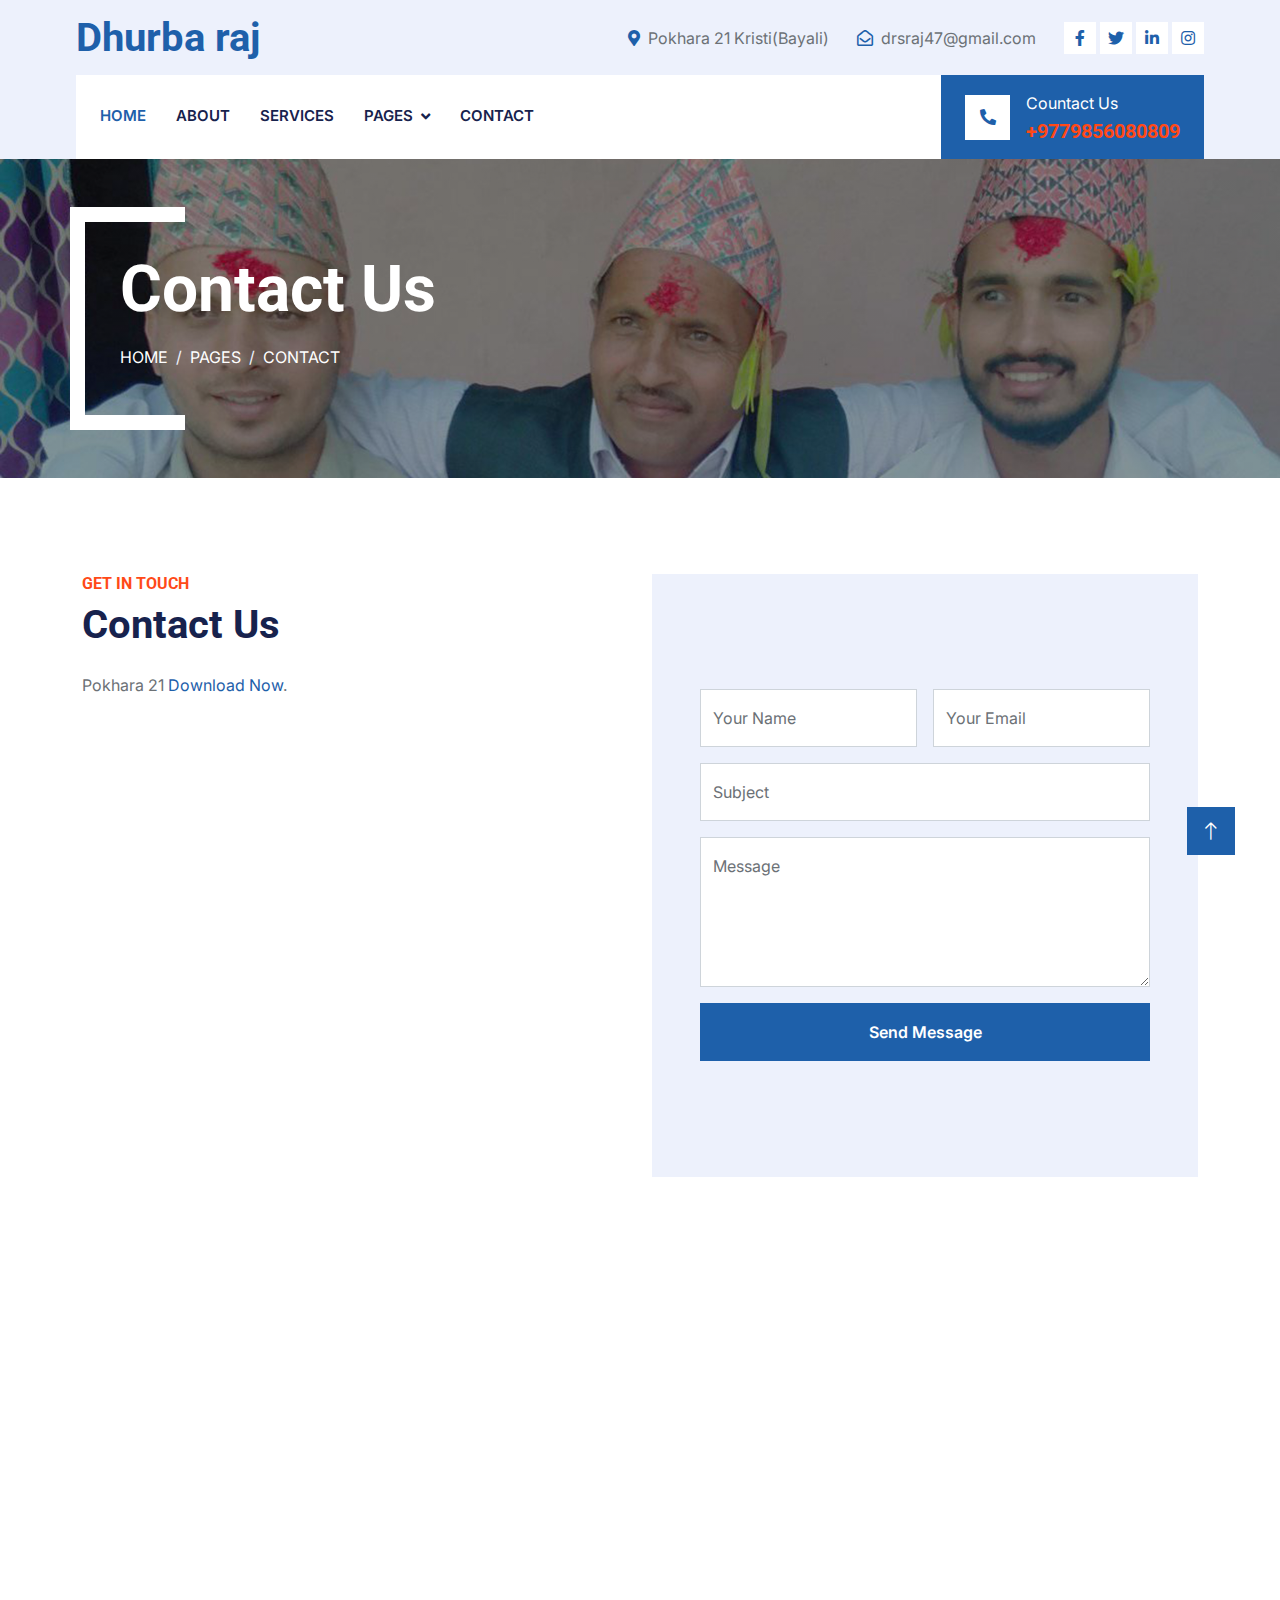
==== commit b147853f: "Update contact.html" ====
--- a/contact.html
+++ b/contact.html
@@ -136,10 +136,7 @@
                     <h6 class="text-secondary text-uppercase">Get In Touch</h6>
                     <h1 class="mb-4">Contact Us</h1>
                     <p class="mb-4">Pokhara 21 <a href="#">Download Now</a>.</p>
-                    <iframe class="position-relative w-100"
-                        src="https://www.google.com/maps/embed?pb=!1m18!1m12!1m3!1d28139.533448662965!2d83.93225297744107!3d28.16348003671449!2m3!1f0!2f0!3f0!3m2!1i1024!2i768!4f13.1!3m3!1m2!1s0x3995bfe1a683fd61%3A0x129f32838264bf6!2sKristi%20Nachnechaur%2C%20Nepal!5e0!3m2!1sen!2skr!4v1638263188978!5m2!1sen!2skr"
-                        frameborder="0" style="height: 300px; border:0;" allowfullscreen="" aria-hidden="false"
-                        tabindex="0"></iframe>
+                    <iframe src="https://www.google.com/maps/embed?pb=!1m18!1m12!1m3!1d3517.1561999994215!2d83.95087021439588!3d28.172164711519432!2m3!1f0!2f0!3f0!3m2!1i1024!2i768!4f13.1!3m3!1m2!1s0x399595f3efa92c79%3A0x4d90a948f1f032cf!2zRGh1cmJhIEhvbWUg4KSn4KWN4KSw4KWB4KS1IOCkqOCkv-CkteCkvuCkuA!5e0!3m2!1sen!2skr!4v1668313606299!5m2!1sen!2skr" width="600" height="450" style="border:0;" allowfullscreen="" loading="lazy" referrerpolicy="no-referrer-when-downgrade"></iframe>
                         
                 </div>
                 <div class="col-md-6 wow fadeInUp" data-wow-delay="0.1s">
@@ -261,4 +258,4 @@
     <script src="js/main.js"></script>
 </body>
 
-</html>+</html>
